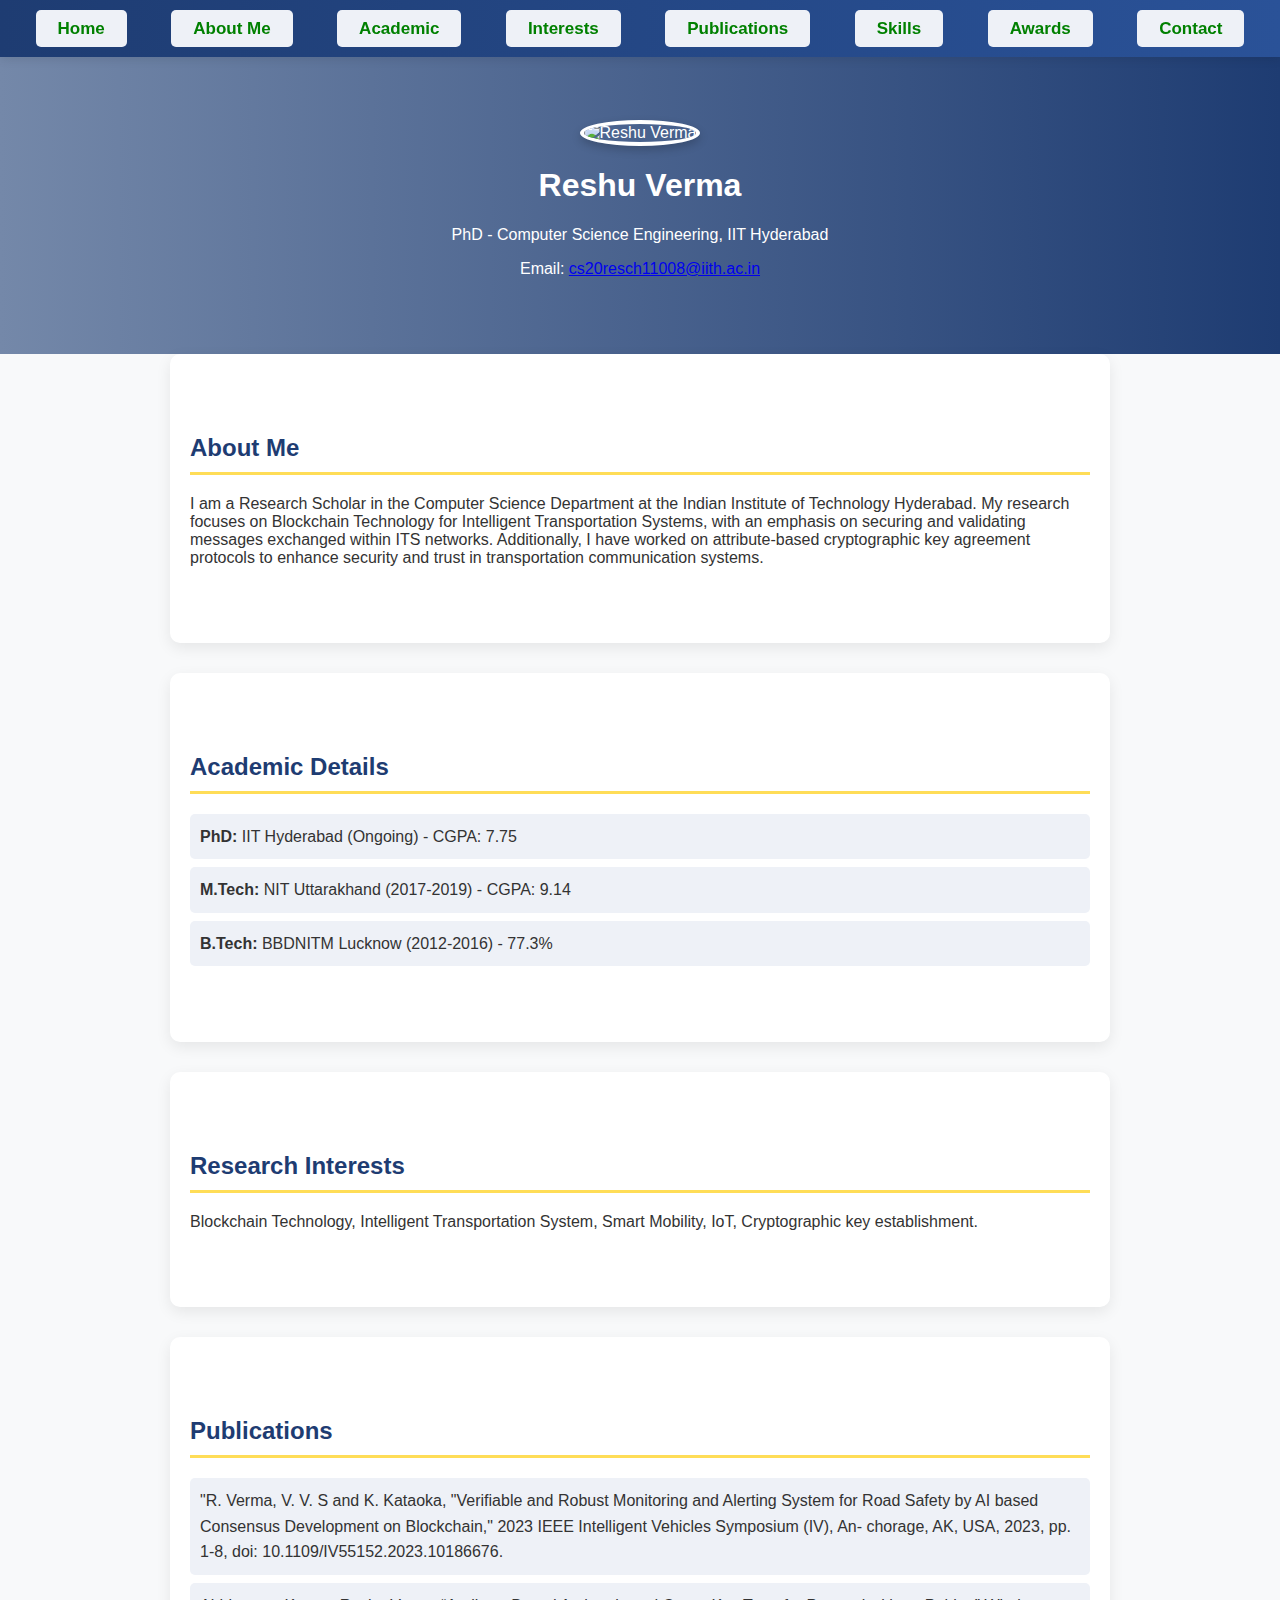
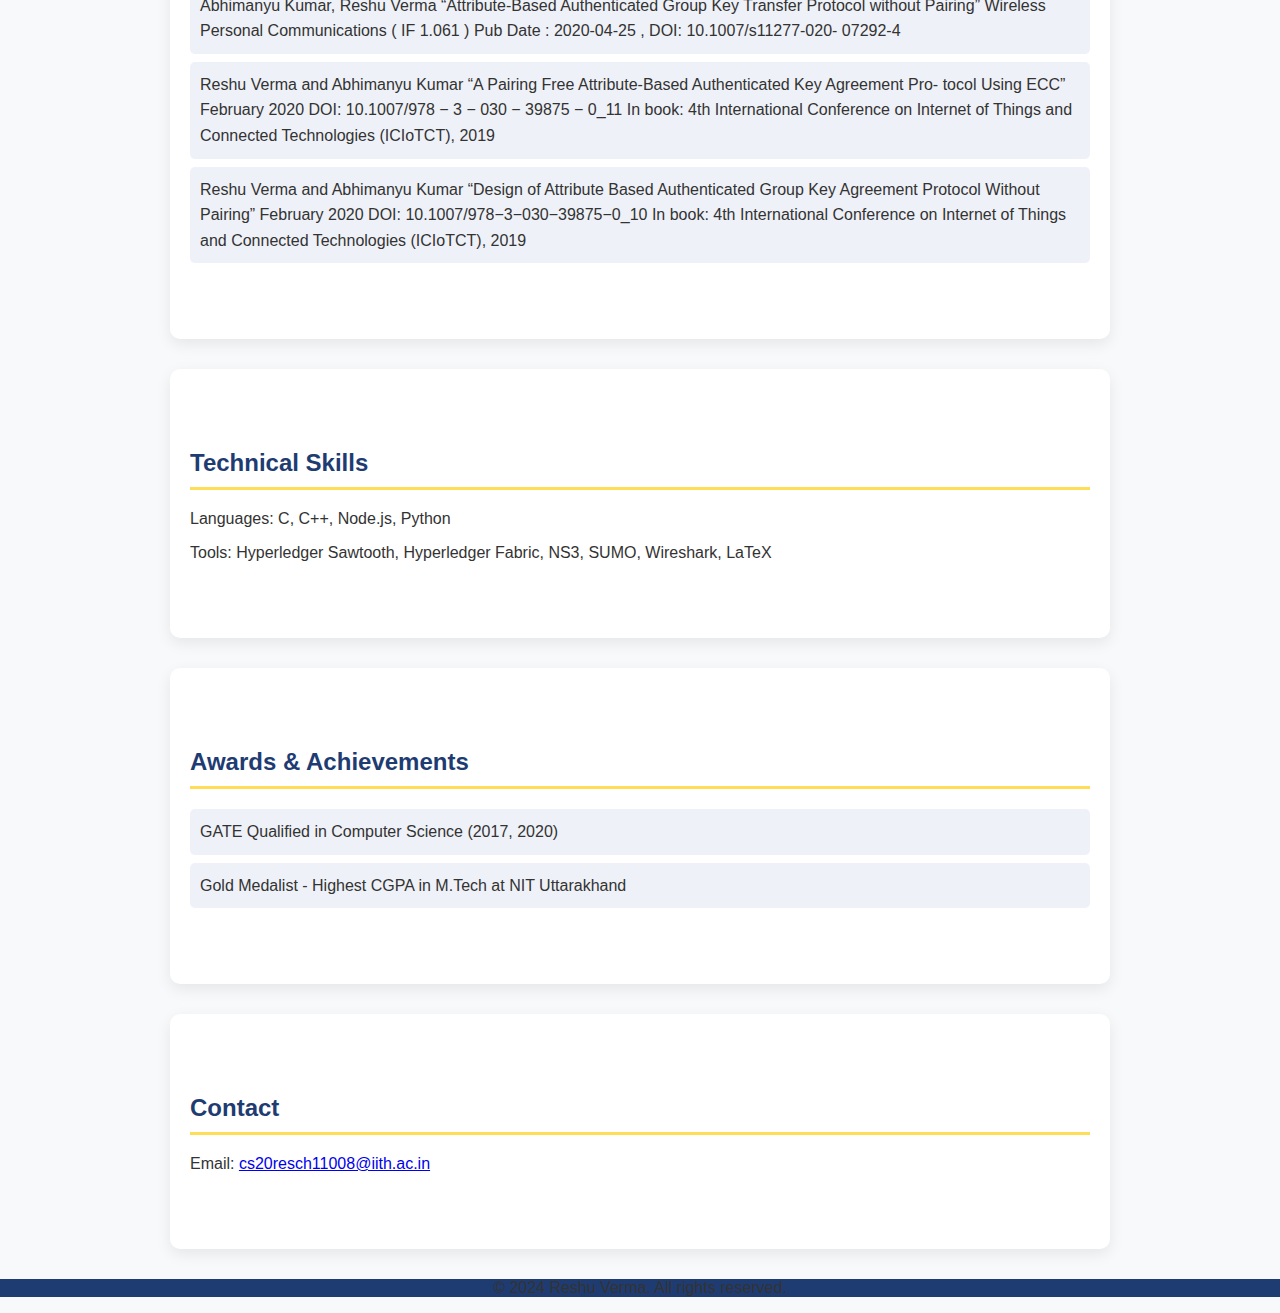
==== index.html @ eb8f1133 "Update index.html" ====
<!DOCTYPE html>
<html lang="en">
<head>
    <meta charset="UTF-8">
    <meta name="viewport" content="width=device-width, initial-scale=1.0">
    <title>Reshu Verma - Portfolio</title>
    <link rel="stylesheet" href="styles.css">
</head>
<body>
    <nav>
        <ul>
            <li><a href="#home">Home</a></li>
            <li><a href="#about">About Me</a></li>
            <li><a href="#academic">Academic</a></li>
            <li><a href="#interests">Interests</a></li>
            <li><a href="#publications">Publications</a></li>
            <li><a href="#skills">Skills</a></li>
            <li><a href="#awards">Awards</a></li>
            <li><a href="#contact">Contact</a></li>
        </ul>
    </nav>

    <header id="home">
        <img src="avatar.jpg" alt="Reshu Verma" class="profile-pic">
        <h1>Reshu Verma</h1>
        <p>PhD - Computer Science Engineering, IIT Hyderabad</p>
        <p>Email: <a href="mailto:cs20resch11008@iith.ac.in">cs20resch11008@iith.ac.in</a></p>
    </header>

     <section id="about">
        <h2>About Me</h2>
        <p>I am a Research Scholar in the Computer Science Department at the Indian Institute of Technology Hyderabad. My research focuses on Blockchain Technology for Intelligent Transportation Systems, with an emphasis on securing and validating messages exchanged within ITS networks. Additionally, I have worked on attribute-based cryptographic key agreement protocols 
            to enhance security and trust in transportation communication systems.</p>
    </section>
    
    <section id="academic">
        <h2>Academic Details</h2>
        <ul>
            <li><strong>PhD:</strong> IIT Hyderabad (Ongoing) - CGPA: 7.75</li>
            <li><strong>M.Tech:</strong> NIT Uttarakhand (2017-2019) - CGPA: 9.14</li>
            <li><strong>B.Tech:</strong> BBDNITM Lucknow (2012-2016) - 77.3%</li>
        </ul>
    </section>

    <section id="interests">
        <h2>Research Interests</h2>
        <p>Blockchain Technology, Intelligent Transportation System, Smart Mobility, IoT, Cryptographic key establishment.</p>
    </section>

    <section id="publications">
        <h2>Publications</h2>
        <ul>
            <li>"R. Verma, V. V. S and K. Kataoka, "Verifiable and Robust Monitoring and Alerting System for Road Safety
                by AI based Consensus Development on Blockchain," 2023 IEEE Intelligent Vehicles Symposium (IV), An-
                chorage, AK, USA, 2023, pp. 1-8, doi: 10.1109/IV55152.2023.10186676.</li>
            <li>Abhimanyu Kumar, Reshu Verma “Attribute-Based Authenticated Group Key Transfer Protocol without
                Pairing” Wireless Personal Communications ( IF 1.061 ) Pub Date : 2020-04-25 , DOI: 10.1007/s11277-020-
                07292-4</li>
            <li>Reshu Verma and Abhimanyu Kumar “A Pairing Free Attribute-Based Authenticated Key Agreement Pro-
                tocol Using ECC” February 2020 DOI: 10.1007/978 − 3 − 030 − 39875 − 0_11 In book: 4th International
                Conference on Internet of Things and Connected Technologies (ICIoTCT), 2019</li>
          <li> Reshu Verma and Abhimanyu Kumar “Design of Attribute Based Authenticated Group Key Agreement
               Protocol Without Pairing” February 2020 DOI: 10.1007/978−3−030−39875−0_10 In book: 4th International
               Conference on Internet of Things and Connected Technologies (ICIoTCT), 2019 </li>
        </ul>
    </section>

    <section id="skills">
        <h2>Technical Skills</h2>
        <p>Languages: C, C++, Node.js, Python</p>
        <p>Tools: Hyperledger Sawtooth, Hyperledger Fabric, NS3, SUMO, Wireshark, LaTeX</p>
    </section>

    <section id="awards">
        <h2>Awards & Achievements</h2>
        <ul>
            <li>GATE Qualified in Computer Science (2017, 2020)</li>
            <li>Gold Medalist - Highest CGPA in M.Tech at NIT Uttarakhand</li>
        </ul>
    </section>

    <section id="contact">
        <h2>Contact</h2>
        <p>Email: <a href="mailto:cs20resch11008@iith.ac.in">cs20resch11008@iith.ac.in</a></p>
    </section>

    <footer>
        <p>&copy; 2024 Reshu Verma. All rights reserved.</p>
    </footer>
</body>
</html>
---- styles.css ----
/* General Styles */
body {
    font-family: "Poppins", sans-serif;
    margin: 0;
    padding: 0;
    background-color: #f8f9fa; /* Light and soothing background */
    color: #333;
    scroll-behavior: smooth; /* Smooth scrolling */
}

/* Navigation Bar */
nav {
    background: linear-gradient(to right, #1e3c72, #2a5298); /* Gradient for elegance */
    padding: 15px 0;
    position: fixed;
    width: 100%;
    top: 0;
    left: 0;
    z-index: 1000;
    box-shadow: 0 2px 10px rgba(0, 0, 0, 0.1);
}

nav ul {
    list-style-type: none;
    padding: 0;
    text-align: center;
    margin: 0;
}

nav ul li {
    display: inline;
    margin: 0 20px;
}

nav ul li a {
    text-decoration: none;
    color: green;
    font-weight: 600;
    font-size: 17px;
    padding: 8px 12px;
    transition: 0.3s;
    border-radius: 5px;
}

nav ul li a:hover {
    background-color: rgba(255, 255, 255, 0.2);
    color: #ffdd57;
}

/* Header Section */
header {
    text-align: center;
    padding: 120px 20px 60px;
    background: linear-gradient(to right, #7488a9, #1e3c72);
    color: white;
}

.profile-pic {
    width: 180px;
    height: 180px;
    border-radius: 50%;
    border: 4px solid white;
    object-fit: cover;
    box-shadow: 0 4px 10px rgba(0, 0, 0, 0.2);
    transition: transform 0.3s ease-in-out;
}

.profile-pic:hover {
    transform: scale(1.05);
}

/* Sections */
section {
    padding: 60px 20px;
    max-width: 900px;
    margin: auto;
    background: white;
    margin-bottom: 30px;
    border-radius: 10px;
    box-shadow: 0 5px 15px rgba(0, 0, 0, 0.08);
    transition: 0.3s;
}

section:hover {
    transform: translateY(-5px);
}

h2 {
    border-bottom: 3px solid #ffdd57;
    padding-bottom: 10px;
    color: #1e3c72;
    font-size: 24px;
}

/* List Styles */
ul {
    list-style-type: none;
    padding: 0;
}

ul li {
    background: #eef1f7;
    margin: 8px 0;
    padding: 10px;
    border-radius: 5px;
    transition: 0.3s;
    line-height: 1.6;
}

ul li:hover {
    background: #d0e0f7;
}

/* Footer */
footer {
    text-align: center;
    background-color: #1e3c72;
    color
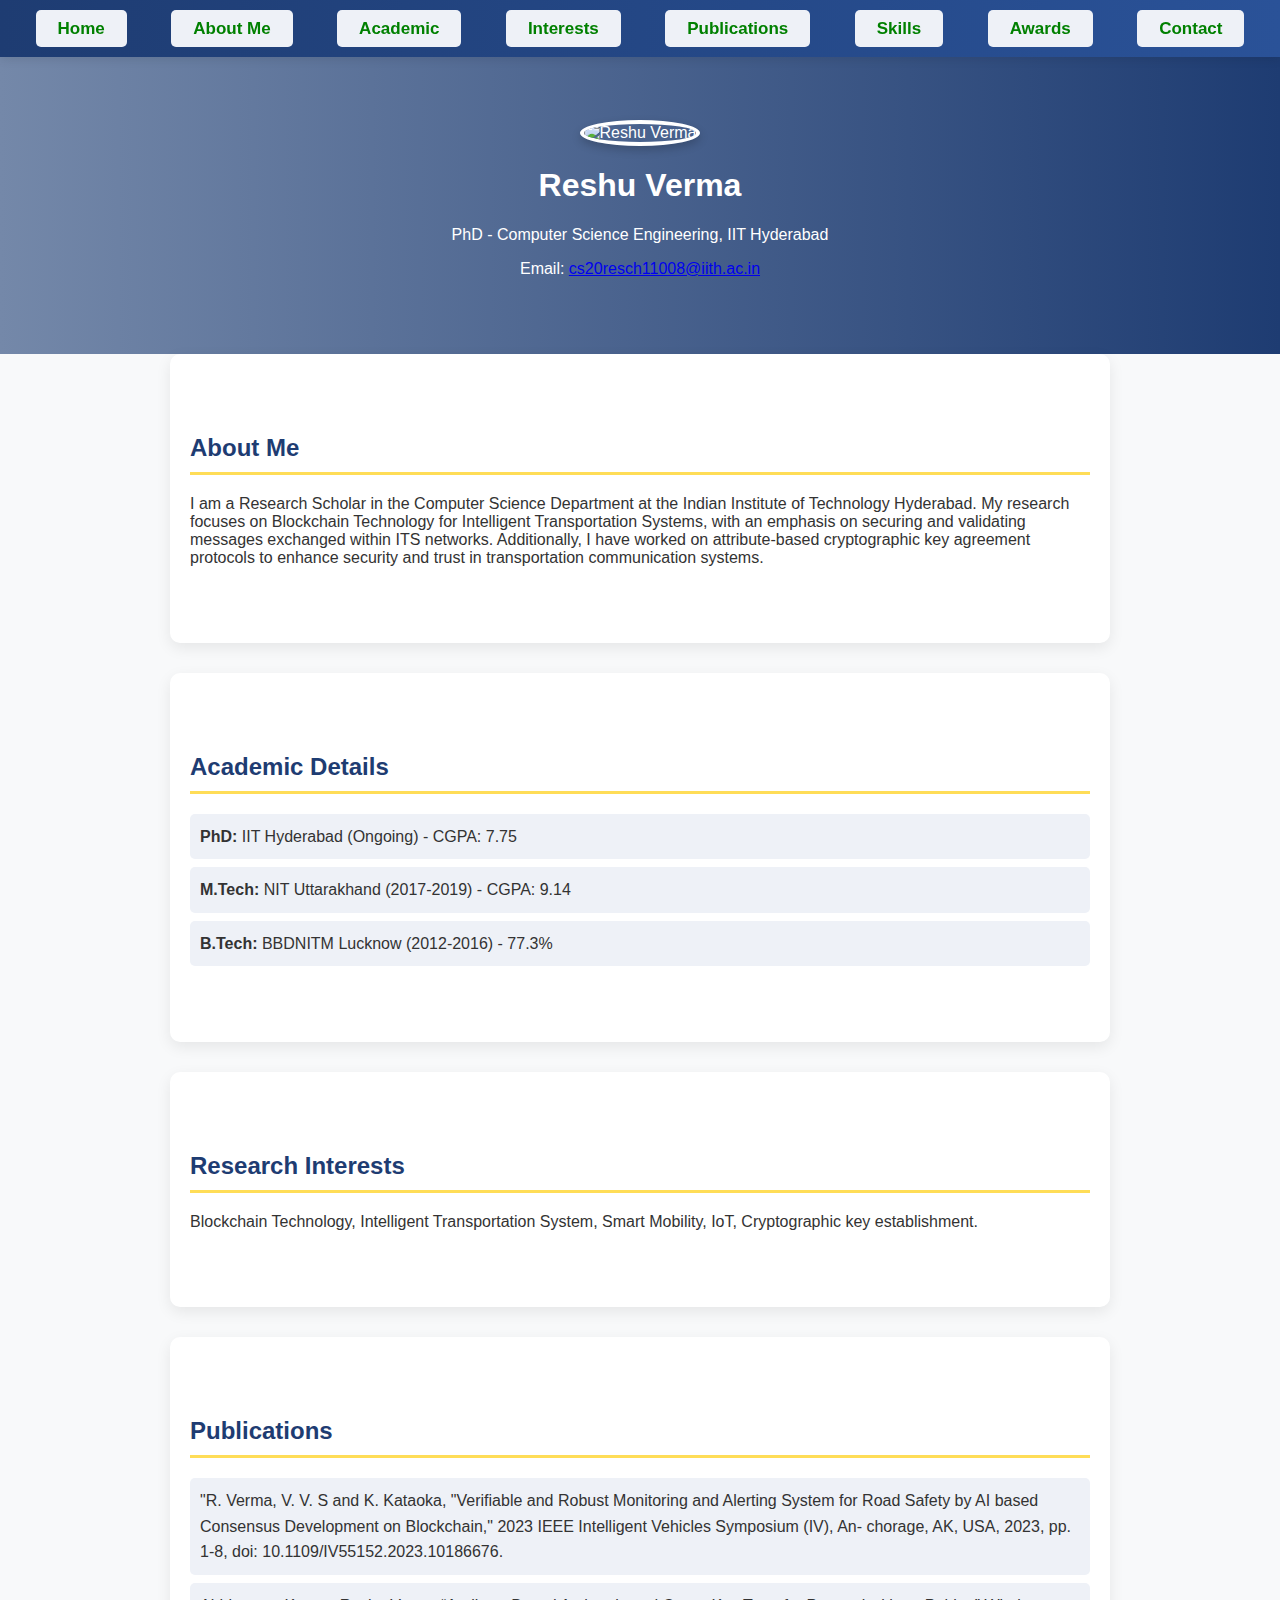
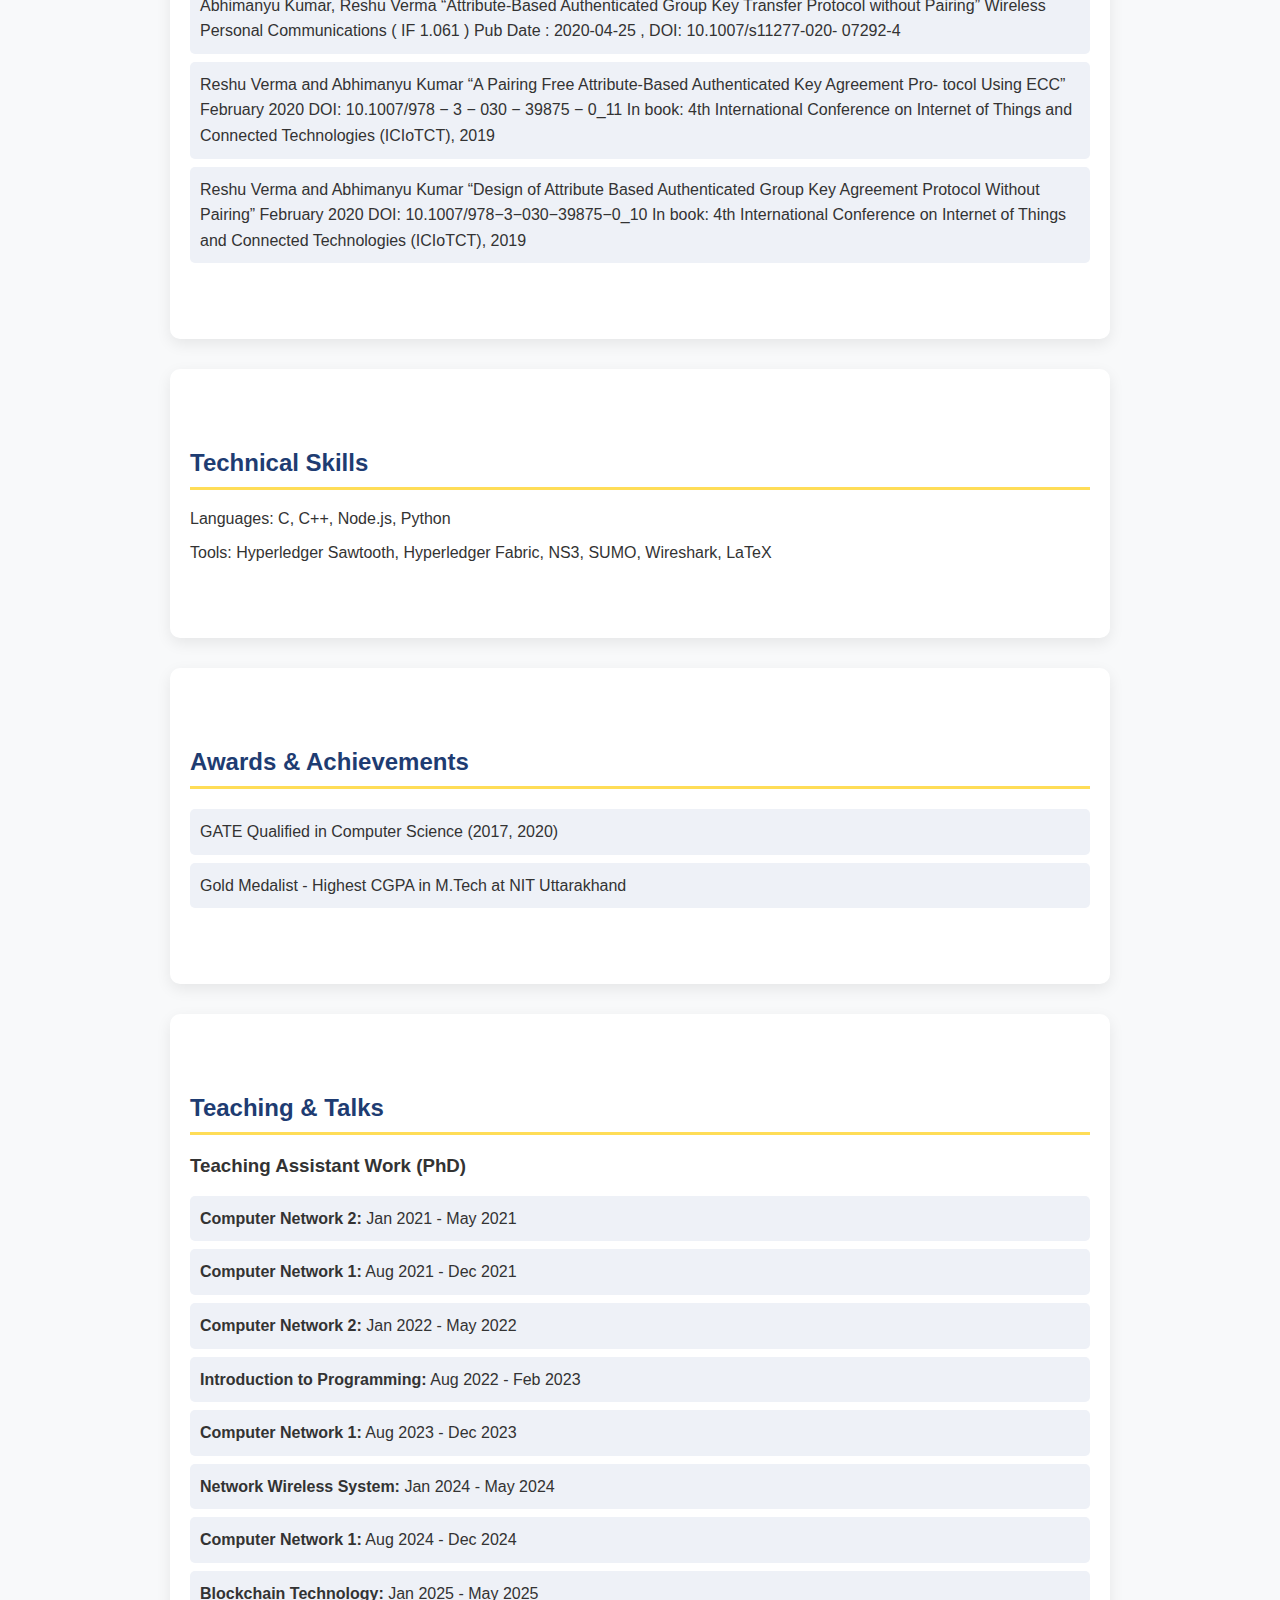
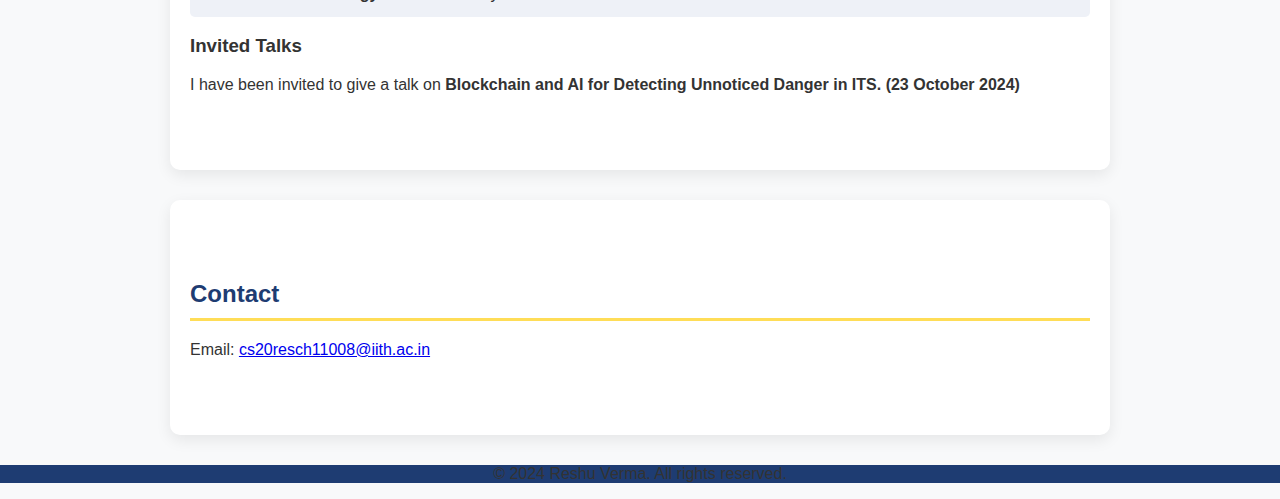
==== commit 8761b68c: "Update index.html" ====
--- a/index.html
+++ b/index.html
@@ -79,6 +79,26 @@
         </ul>
     </section>
 
+
+    <section id="teaching">
+    <h2>Teaching & Talks</h2>
+
+    <h3>Teaching Assistant Work (PhD)</h3>
+    <ul>
+        <li><strong>Computer Network 2:</strong> Jan 2021 - May 2021</li>
+        <li><strong>Computer Network 1:</strong> Aug 2021 - Dec 2021</li>
+        <li><strong>Computer Network 2:</strong> Jan 2022 - May 2022</li>
+        <li><strong>Introduction to Programming:</strong> Aug 2022 - Feb 2023</li>
+        <li><strong>Computer Network 1:</strong> Aug 2023 - Dec 2023</li>
+        <li><strong>Network Wireless System:</strong> Jan 2024 - May 2024</li>
+        <li><strong>Computer Network 1:</strong> Aug 2024 - Dec 2024</li>
+        <li><strong>Blockchain Technology:</strong> Jan 2025 - May 2025</li>
+    </ul>
+
+    <h3>Invited Talks</h3>
+    <p>I have been invited to give a talk on <strong>Blockchain and AI for Detecting Unnoticed Danger in ITS. (23 October 2024)</strong></p>
+</section>
+    
     <section id="contact">
         <h2>Contact</h2>
         <p>Email: <a href="mailto:cs20resch11008@iith.ac.in">cs20resch11008@iith.ac.in</a></p>
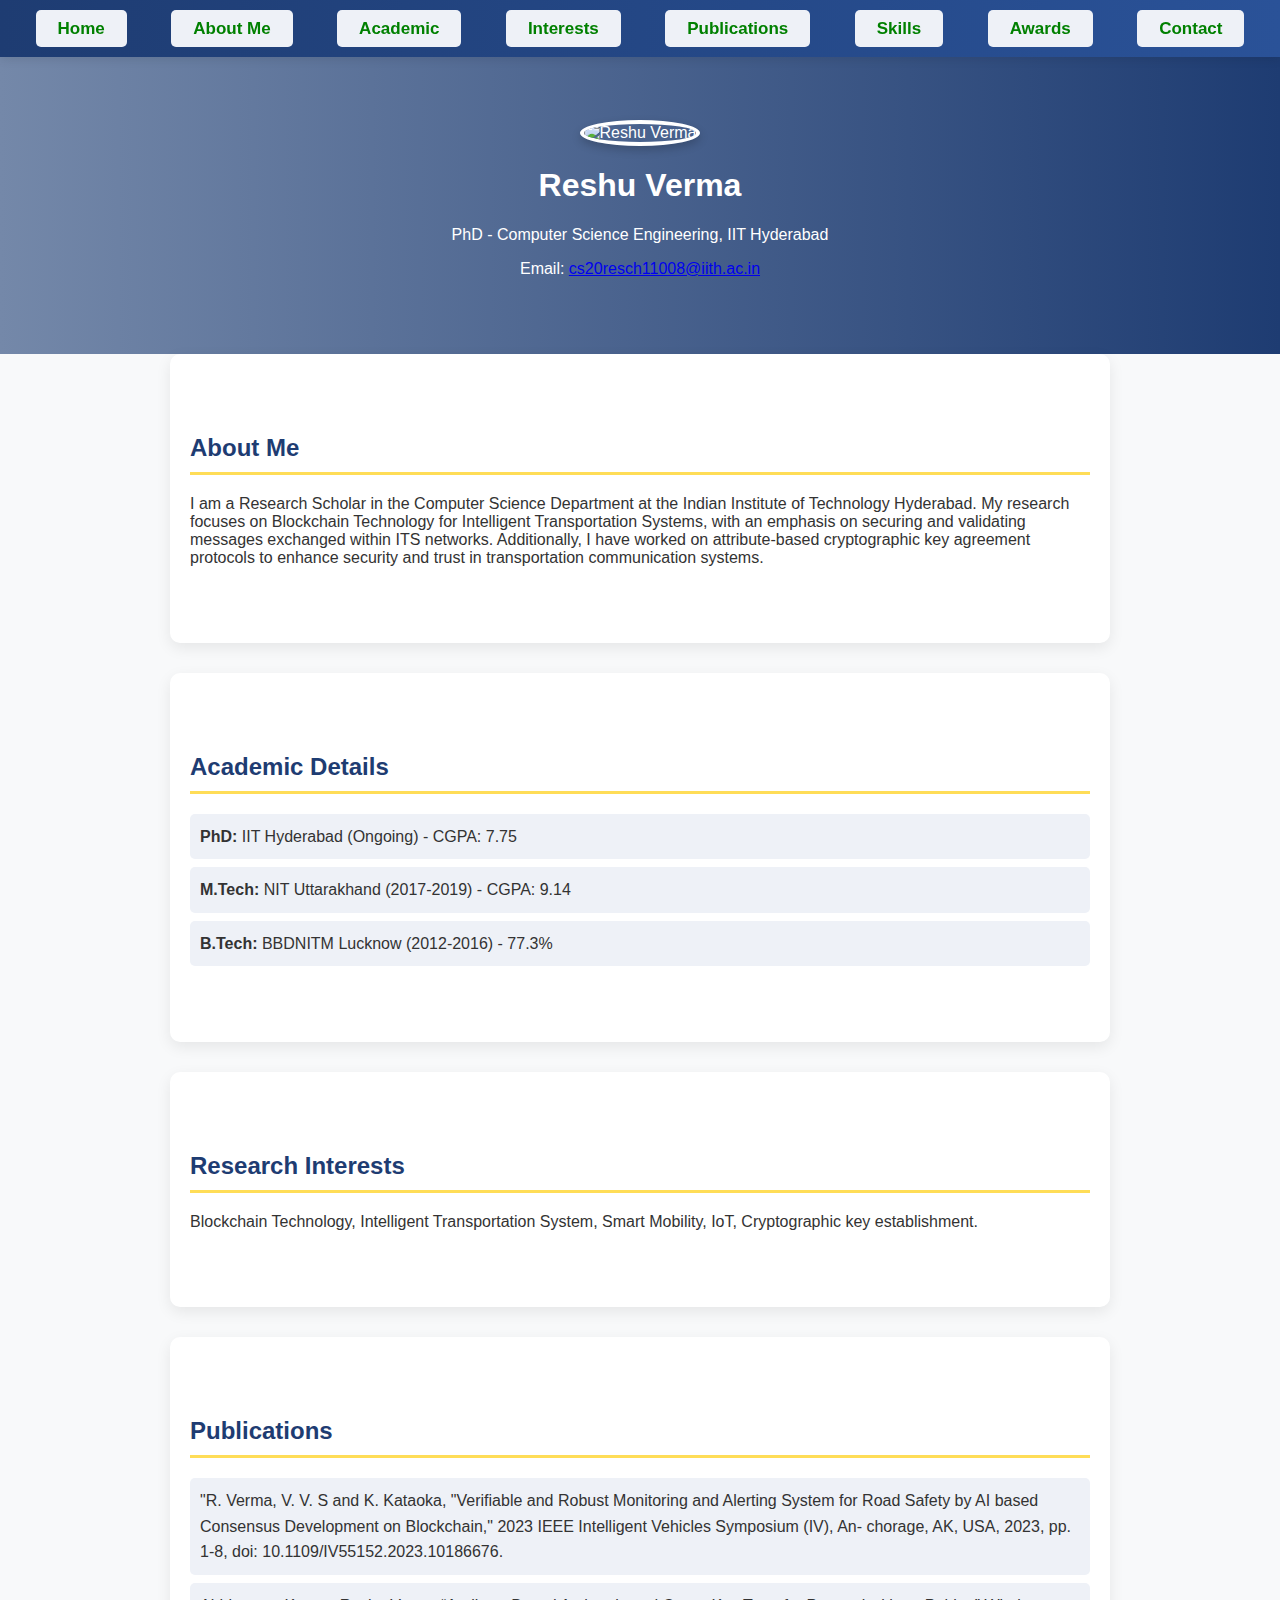
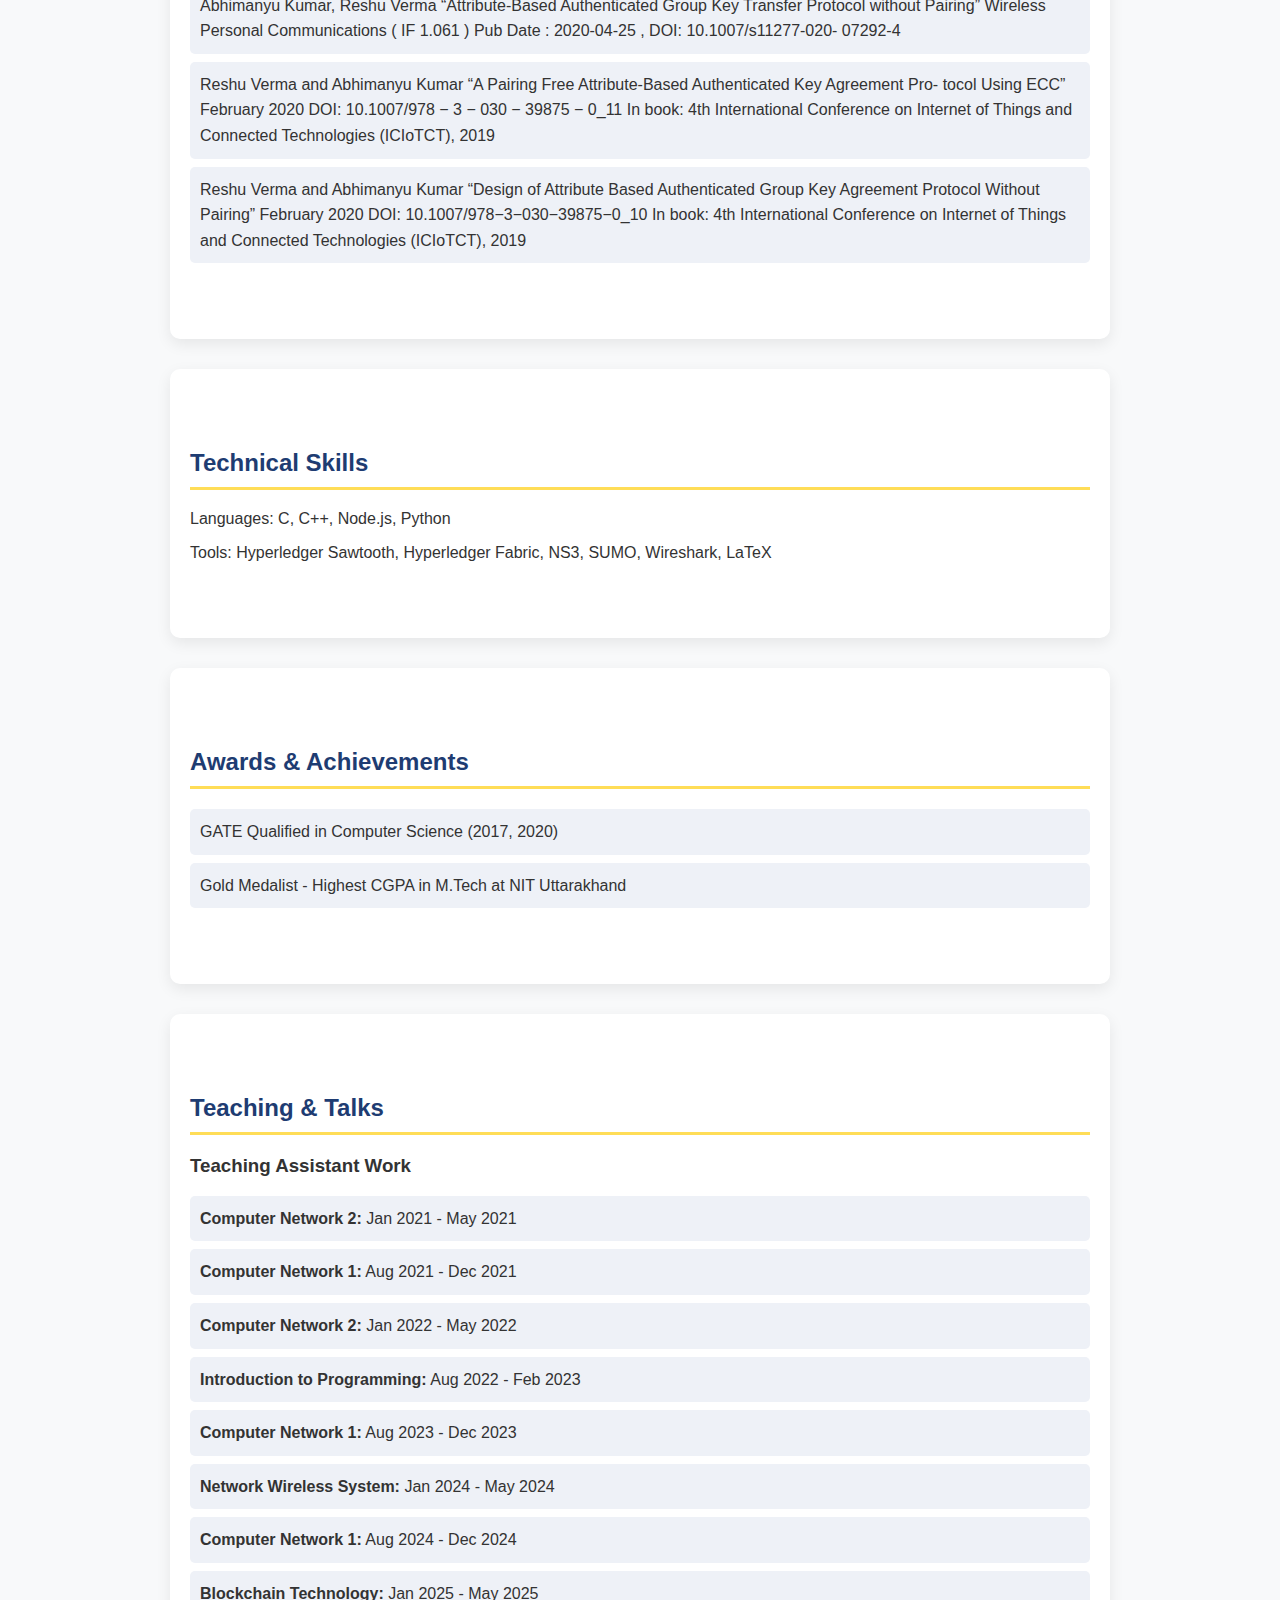
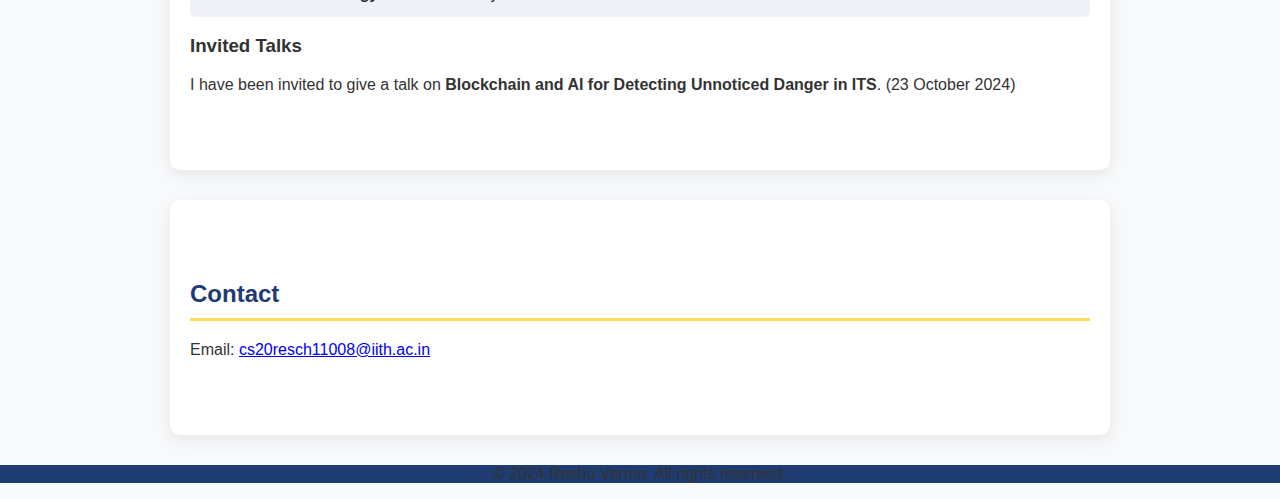
==== commit 53c1d0e3: "Update index.html" ====
--- a/index.html
+++ b/index.html
@@ -83,7 +83,7 @@
     <section id="teaching">
     <h2>Teaching & Talks</h2>
 
-    <h3>Teaching Assistant Work (PhD)</h3>
+    <h3>Teaching Assistant Work</h3>
     <ul>
         <li><strong>Computer Network 2:</strong> Jan 2021 - May 2021</li>
         <li><strong>Computer Network 1:</strong> Aug 2021 - Dec 2021</li>
@@ -96,7 +96,7 @@
     </ul>
 
     <h3>Invited Talks</h3>
-    <p>I have been invited to give a talk on <strong>Blockchain and AI for Detecting Unnoticed Danger in ITS. (23 October 2024)</strong></p>
+    <p>I have been invited to give a talk on <strong>Blockchain and AI for Detecting Unnoticed Danger in ITS</strong>. (23 October 2024)</p>
 </section>
     
     <section id="contact">
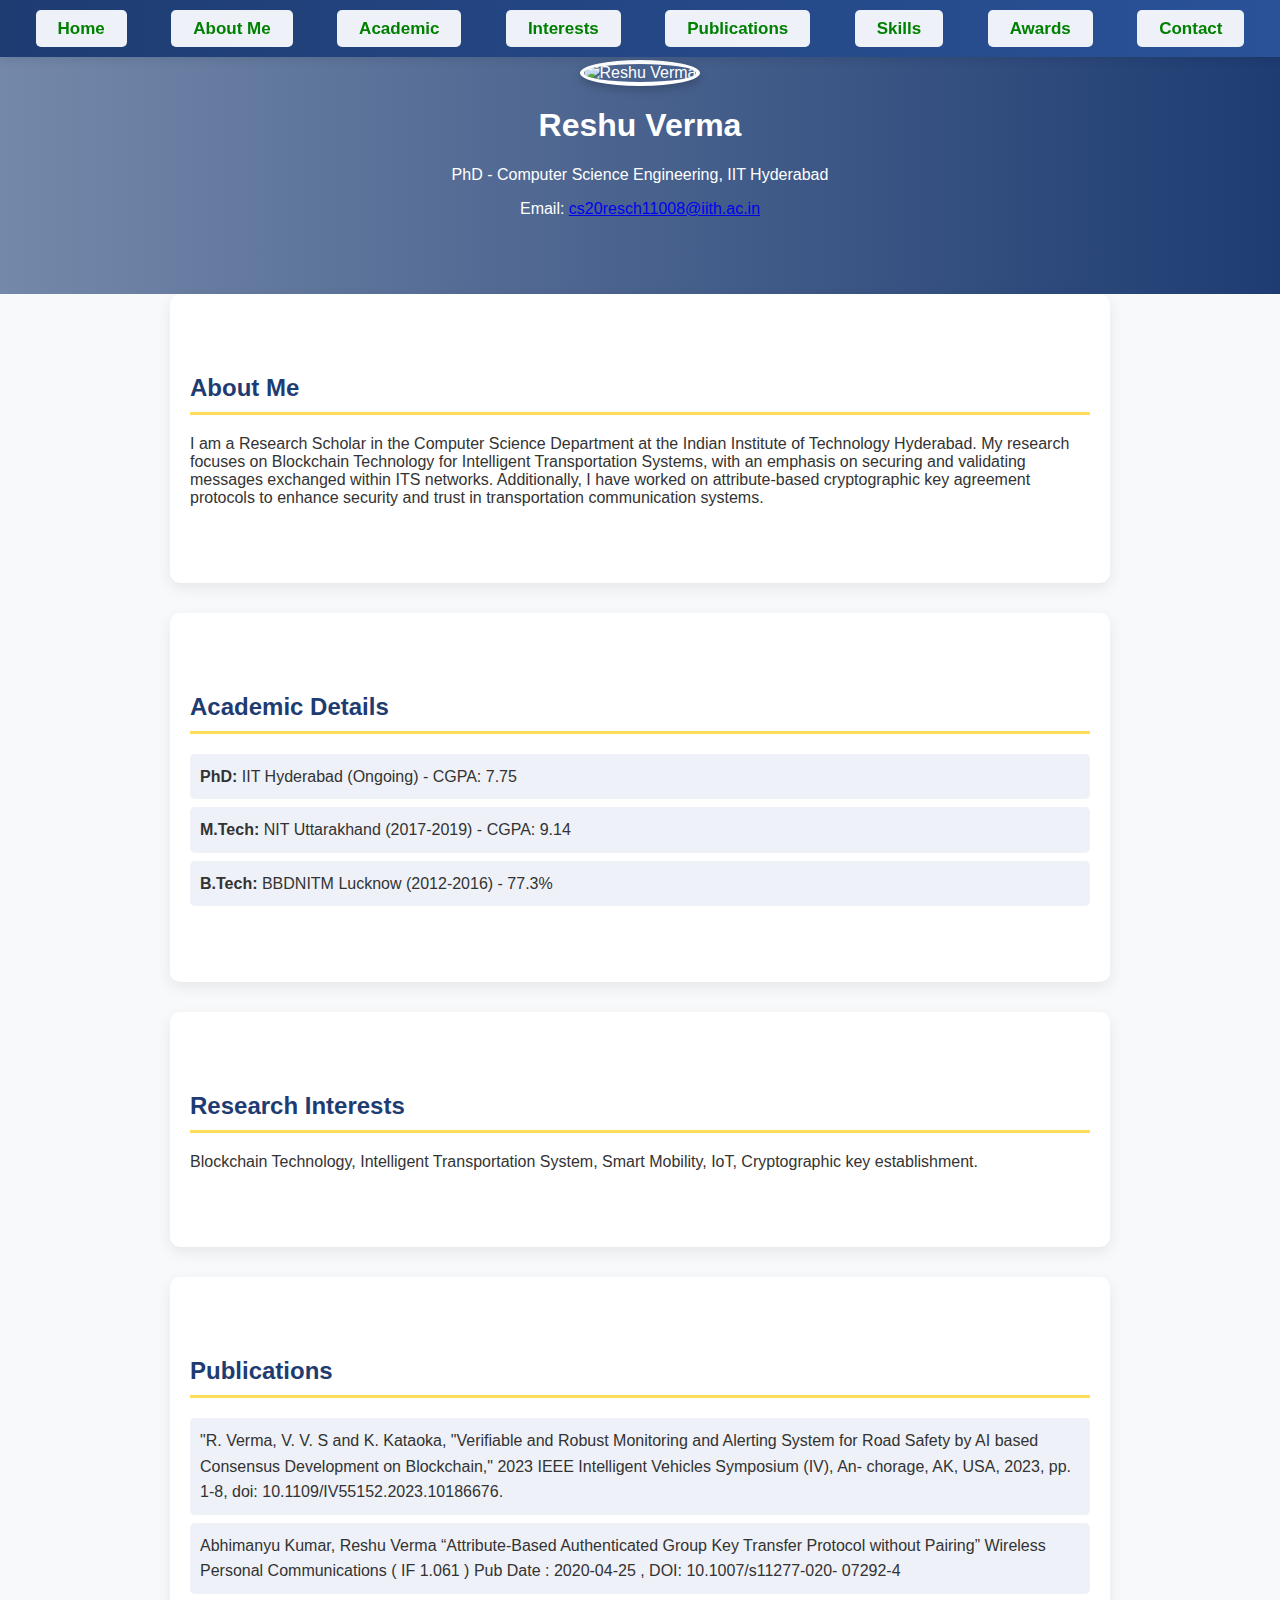
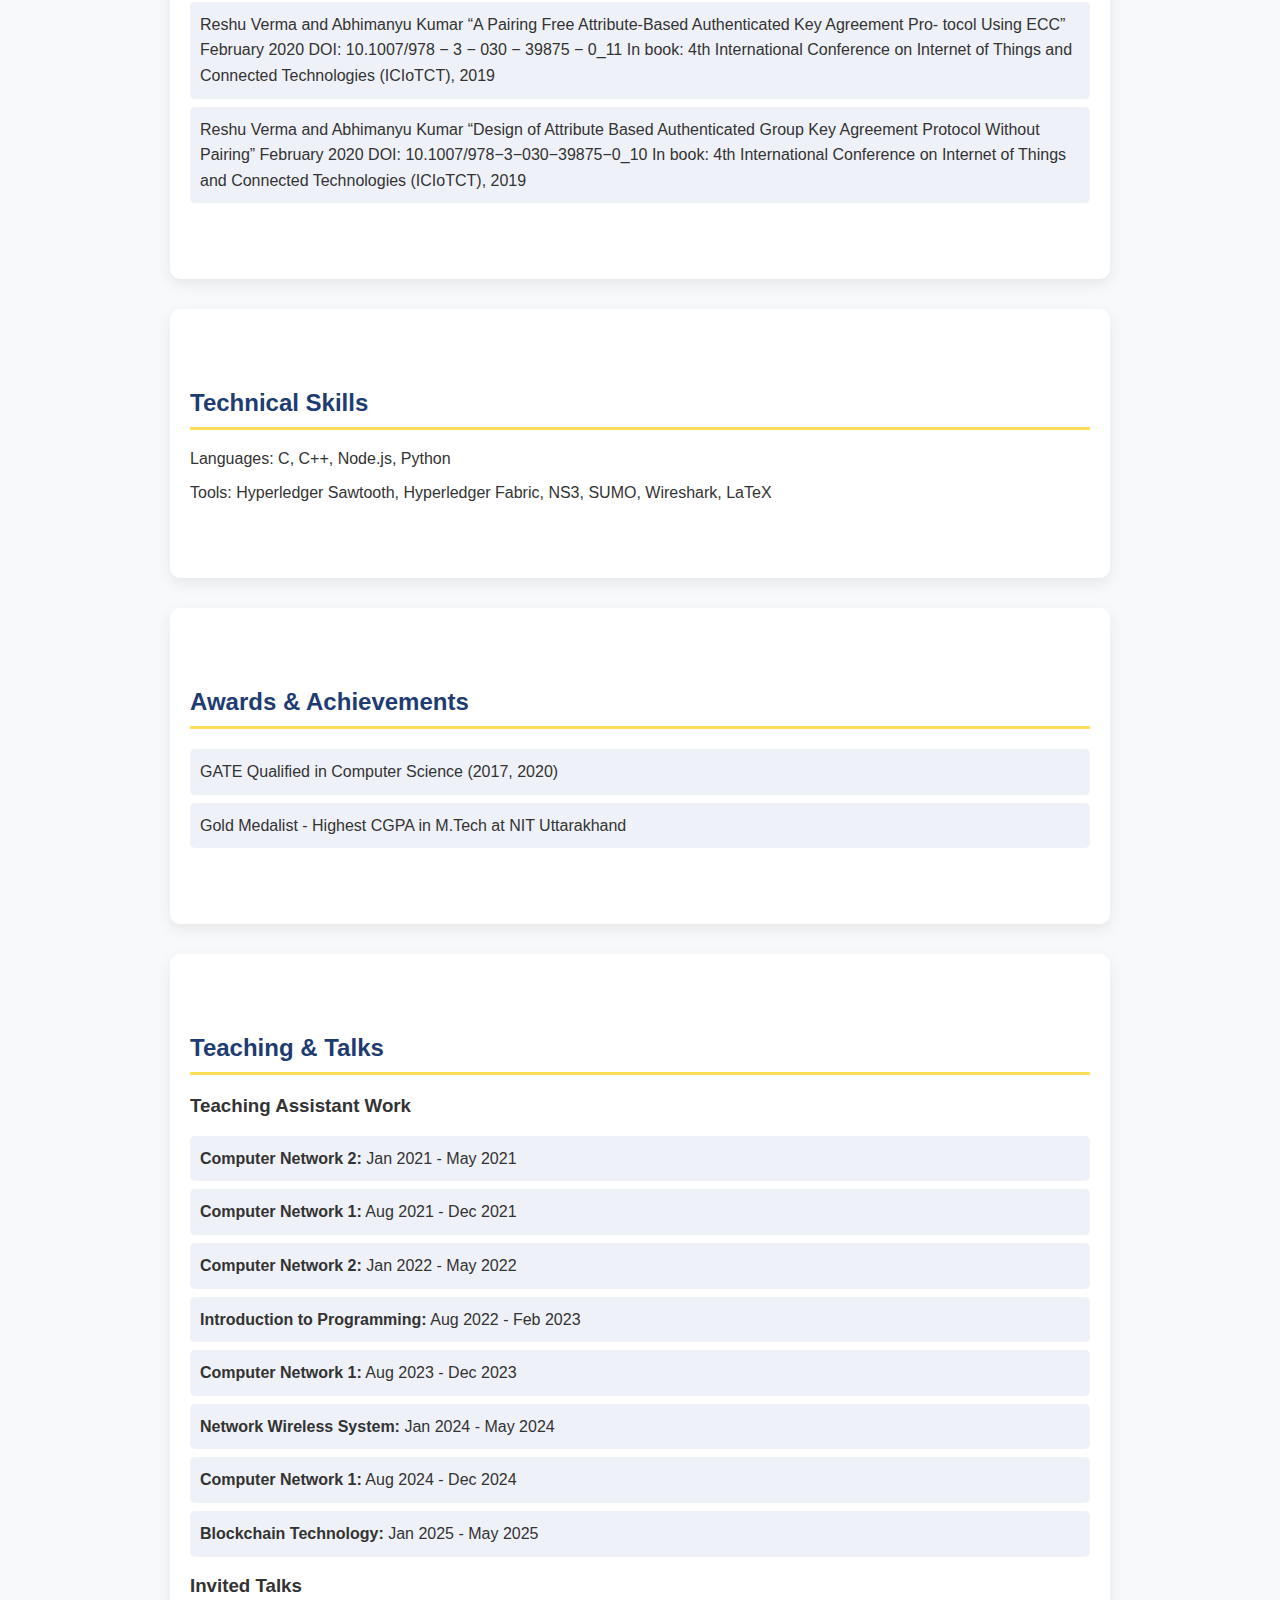
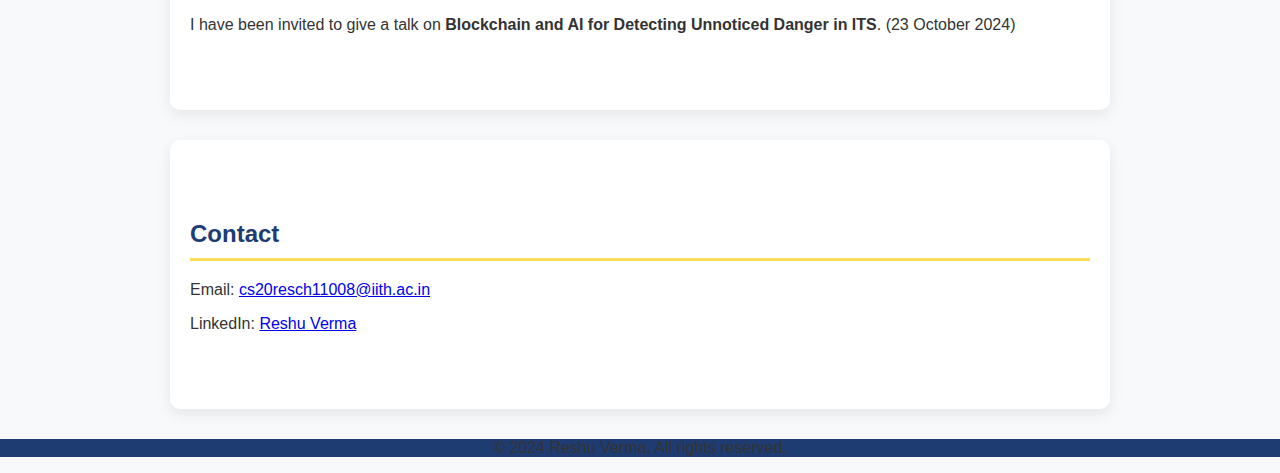
==== commit 5173e129: "Update index.html" ====
--- a/index.html
+++ b/index.html
@@ -102,6 +102,7 @@
     <section id="contact">
         <h2>Contact</h2>
         <p>Email: <a href="mailto:cs20resch11008@iith.ac.in">cs20resch11008@iith.ac.in</a></p>
+         <p>LinkedIn: <a href="https://www.linkedin.com/in/reshu-verma-8436731b6/" target="_blank">Reshu Verma</a></p>
     </section>
 
     <footer>
--- a/styles.css
+++ b/styles.css
@@ -50,7 +50,7 @@
 /* Header Section */
 header {
     text-align: center;
-    padding: 120px 20px 60px;
+    padding: 60px 20px ;
     background: linear-gradient(to right, #7488a9, #1e3c72);
     color: white;
 }
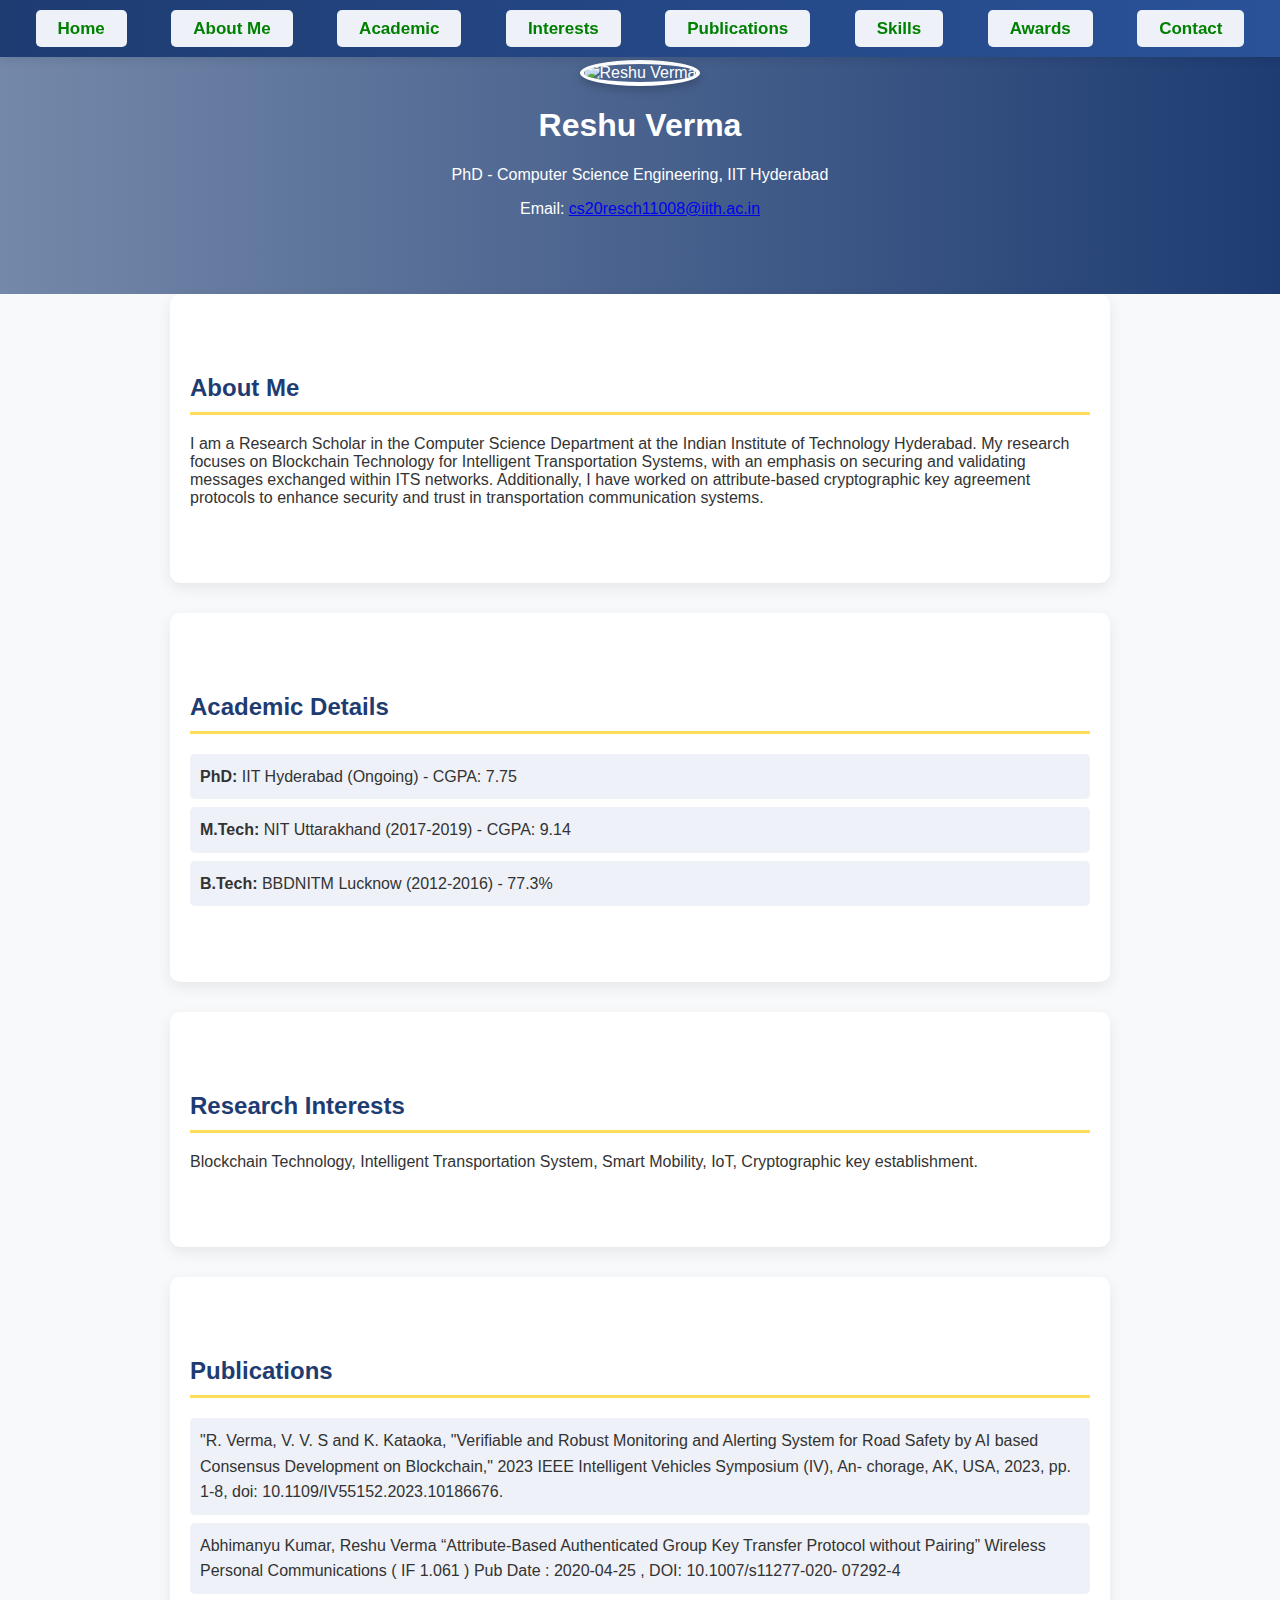
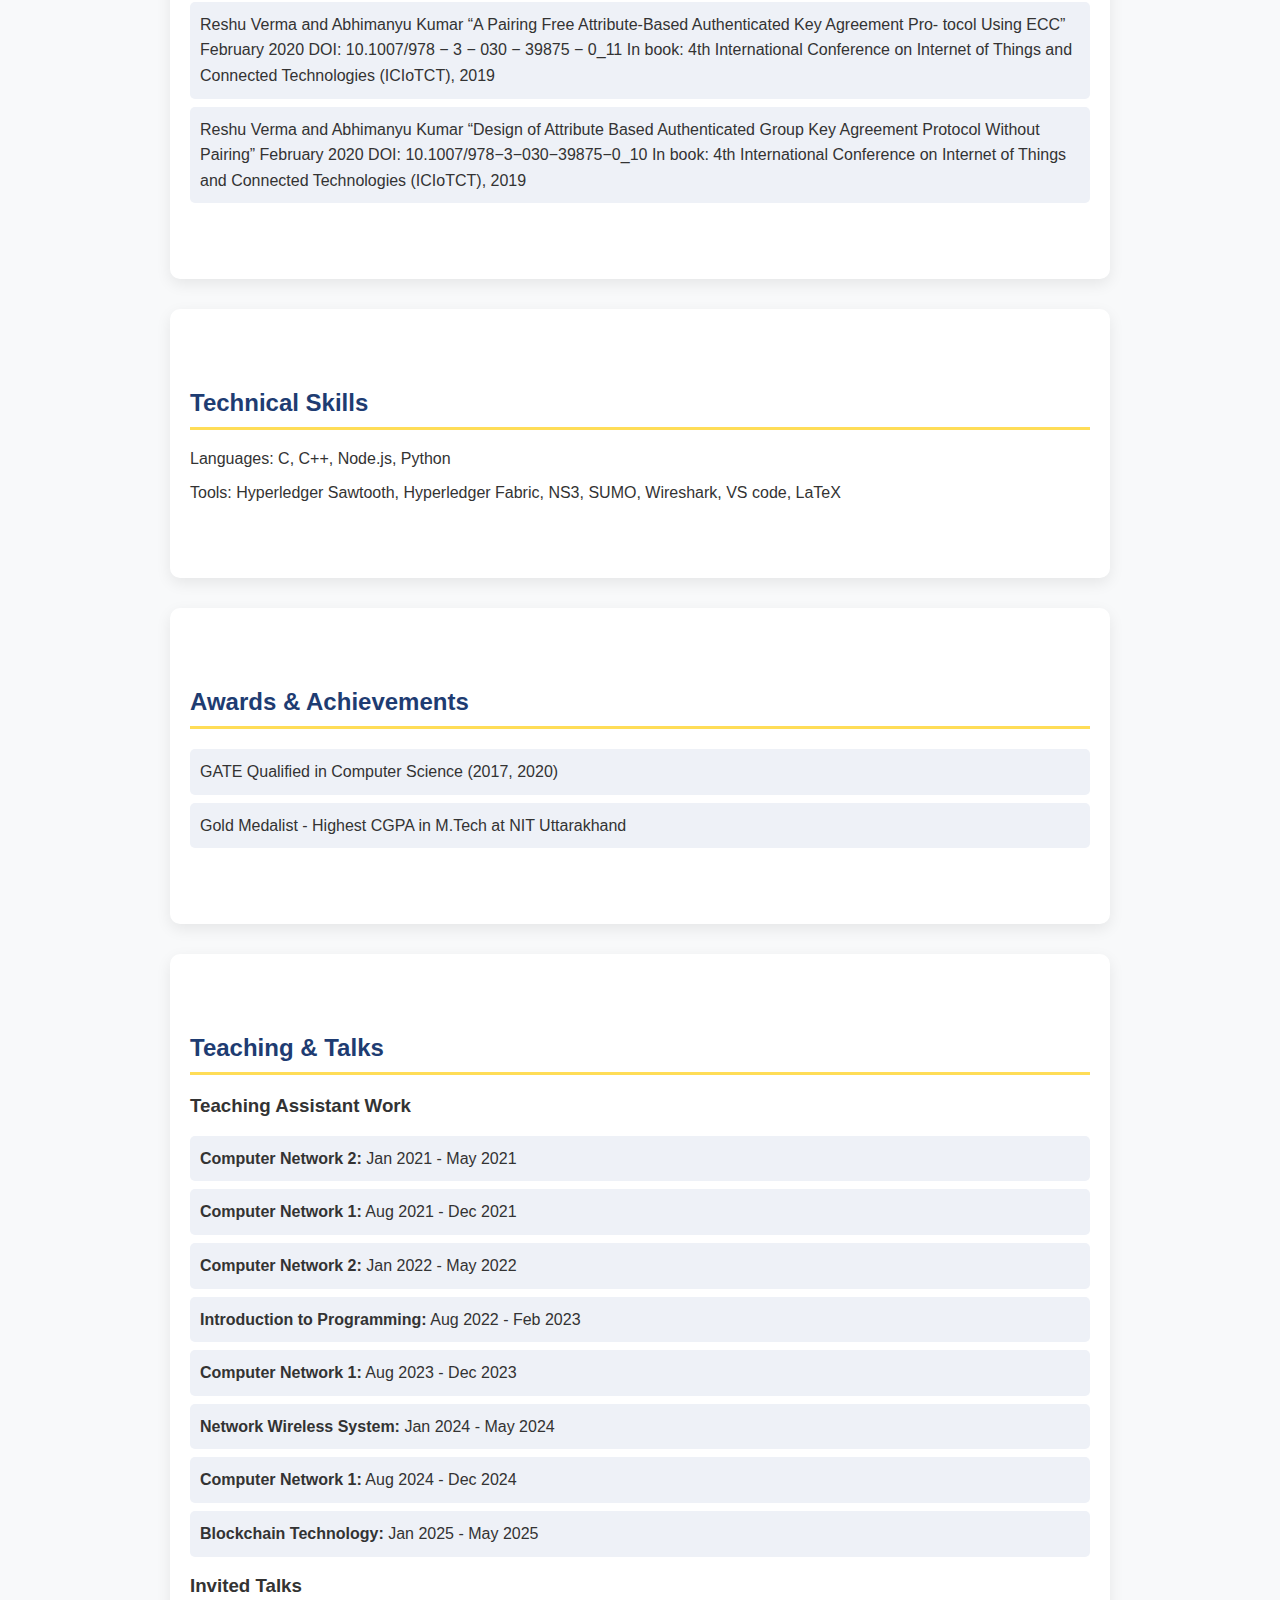
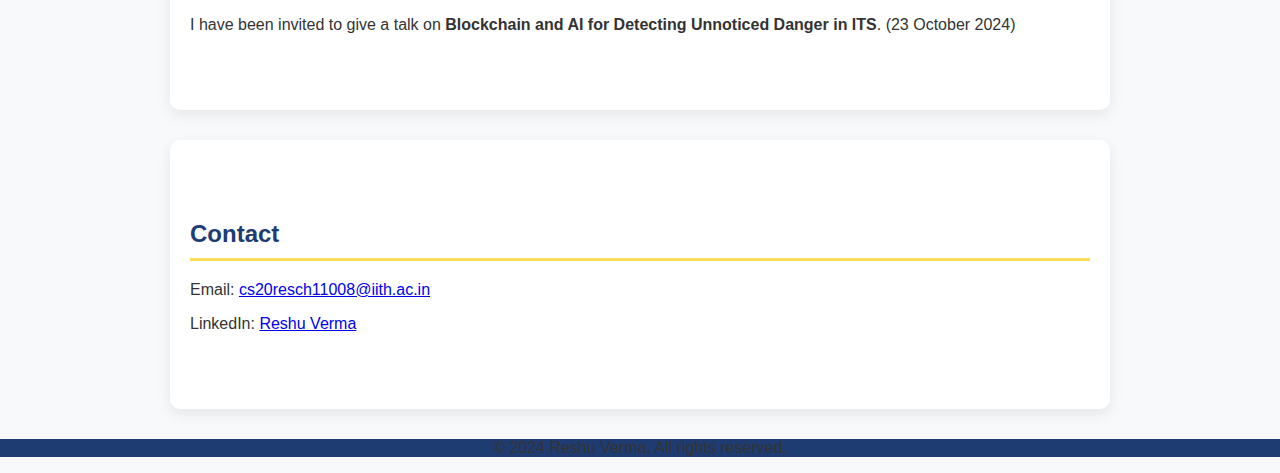
==== commit 38079552: "Update index.html" ====
--- a/index.html
+++ b/index.html
@@ -68,7 +68,7 @@
     <section id="skills">
         <h2>Technical Skills</h2>
         <p>Languages: C, C++, Node.js, Python</p>
-        <p>Tools: Hyperledger Sawtooth, Hyperledger Fabric, NS3, SUMO, Wireshark, LaTeX</p>
+        <p>Tools: Hyperledger Sawtooth, Hyperledger Fabric, NS3, SUMO, Wireshark, VS code, LaTeX</p>
     </section>
 
     <section id="awards">
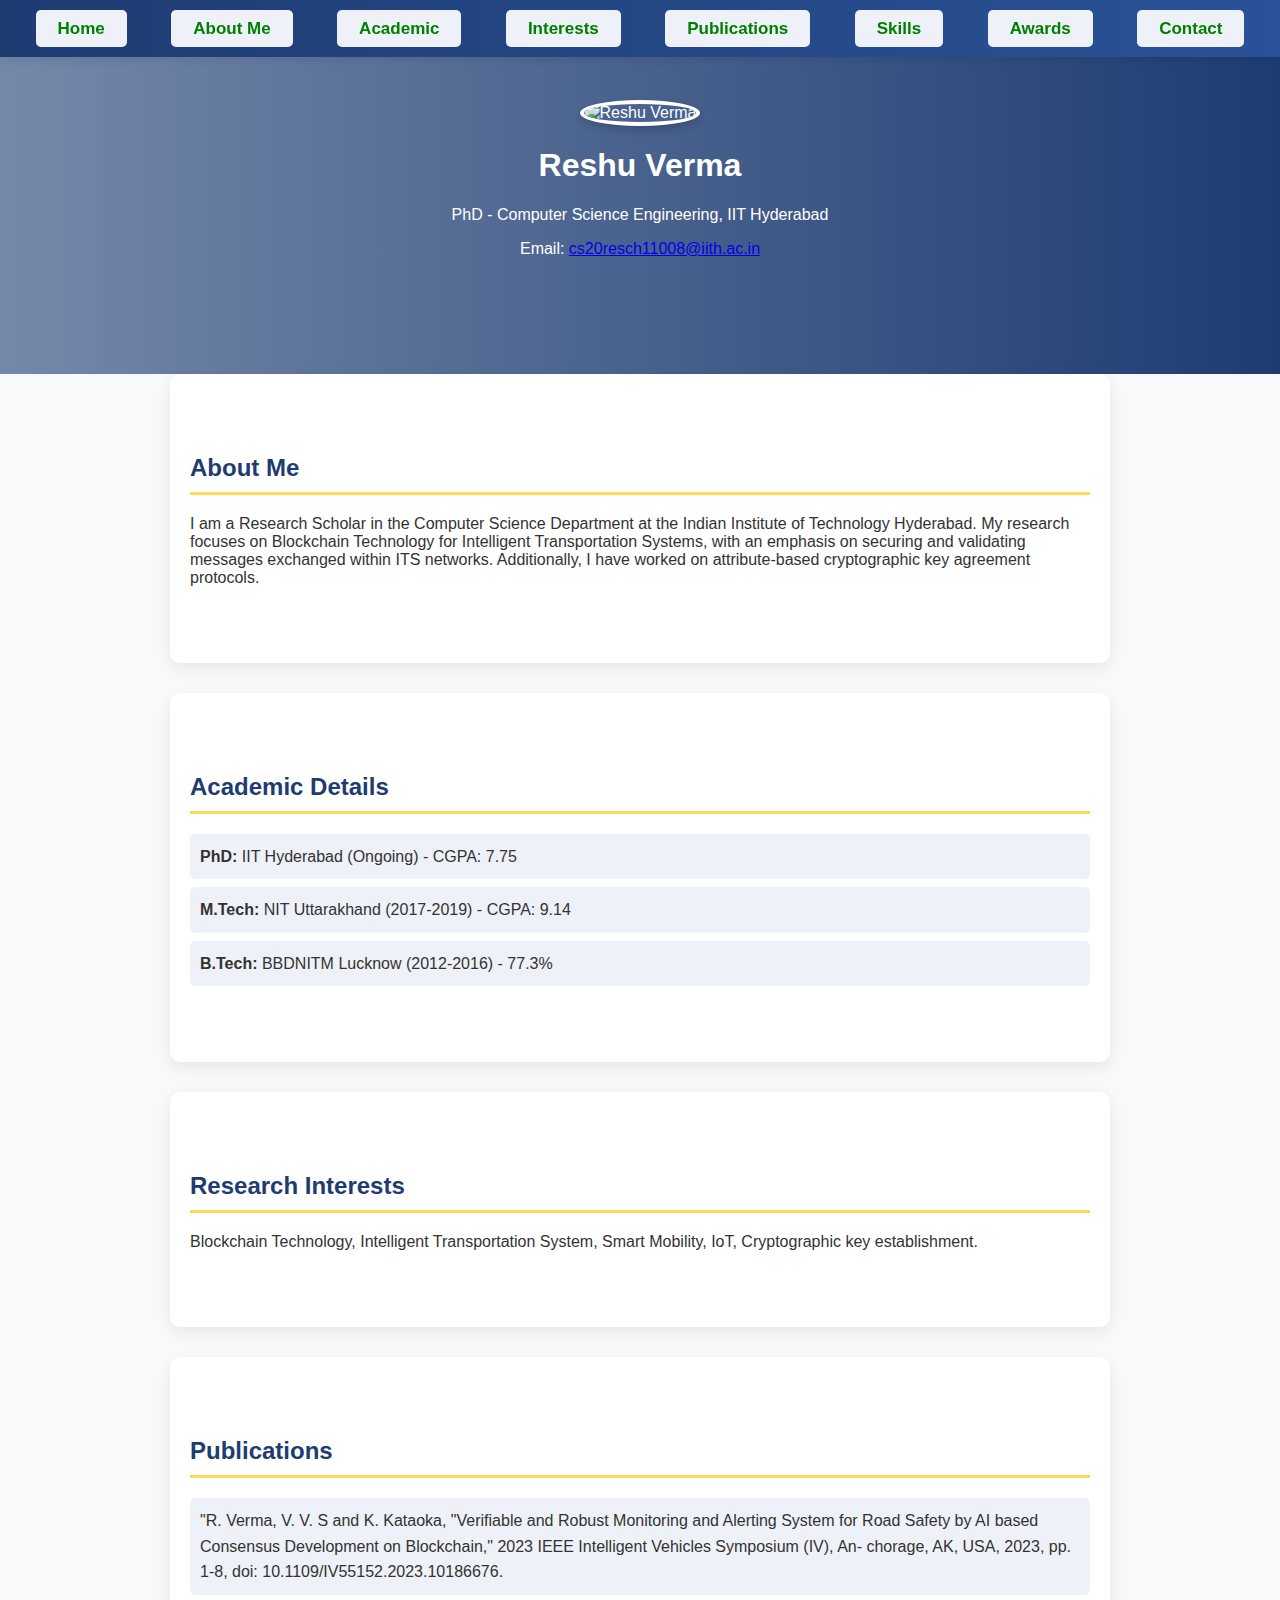
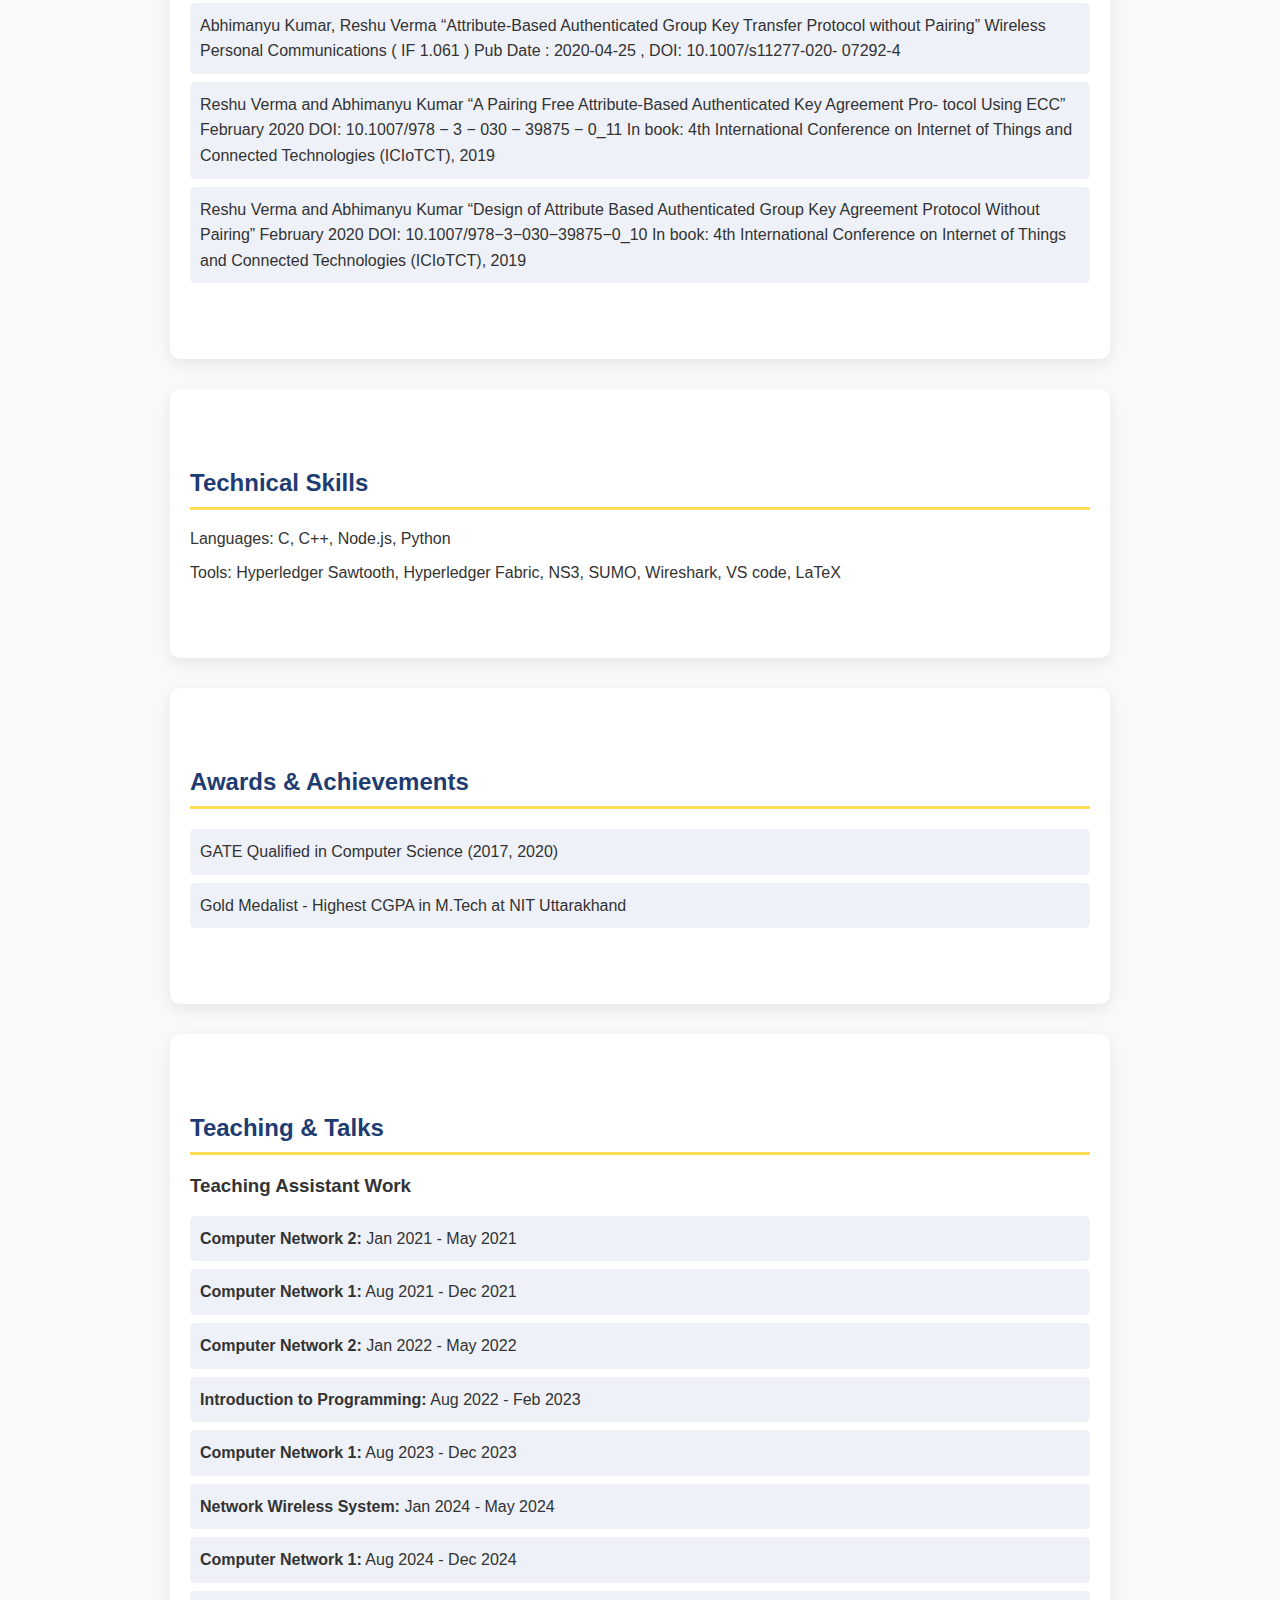
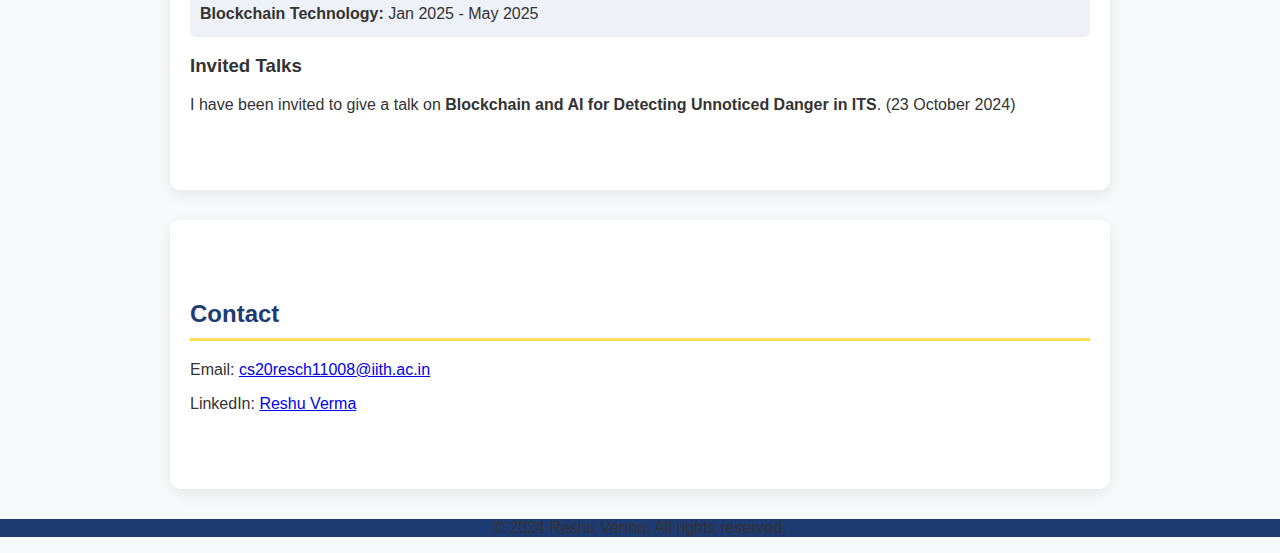
==== commit bcdd62cc: "Update index.html" ====
--- a/index.html
+++ b/index.html
@@ -29,8 +29,7 @@
 
      <section id="about">
         <h2>About Me</h2>
-        <p>I am a Research Scholar in the Computer Science Department at the Indian Institute of Technology Hyderabad. My research focuses on Blockchain Technology for Intelligent Transportation Systems, with an emphasis on securing and validating messages exchanged within ITS networks. Additionally, I have worked on attribute-based cryptographic key agreement protocols 
-            to enhance security and trust in transportation communication systems.</p>
+        <p>I am a Research Scholar in the Computer Science Department at the Indian Institute of Technology Hyderabad. My research focuses on Blockchain Technology for Intelligent Transportation Systems, with an emphasis on securing and validating messages exchanged within ITS networks. Additionally, I have worked on attribute-based cryptographic key agreement protocols.</p>
     </section>
     
     <section id="academic">
--- a/styles.css
+++ b/styles.css
@@ -50,7 +50,7 @@
 /* Header Section */
 header {
     text-align: center;
-    padding: 60px 20px ;
+    padding: 100px 20px ;
     background: linear-gradient(to right, #7488a9, #1e3c72);
     color: white;
 }
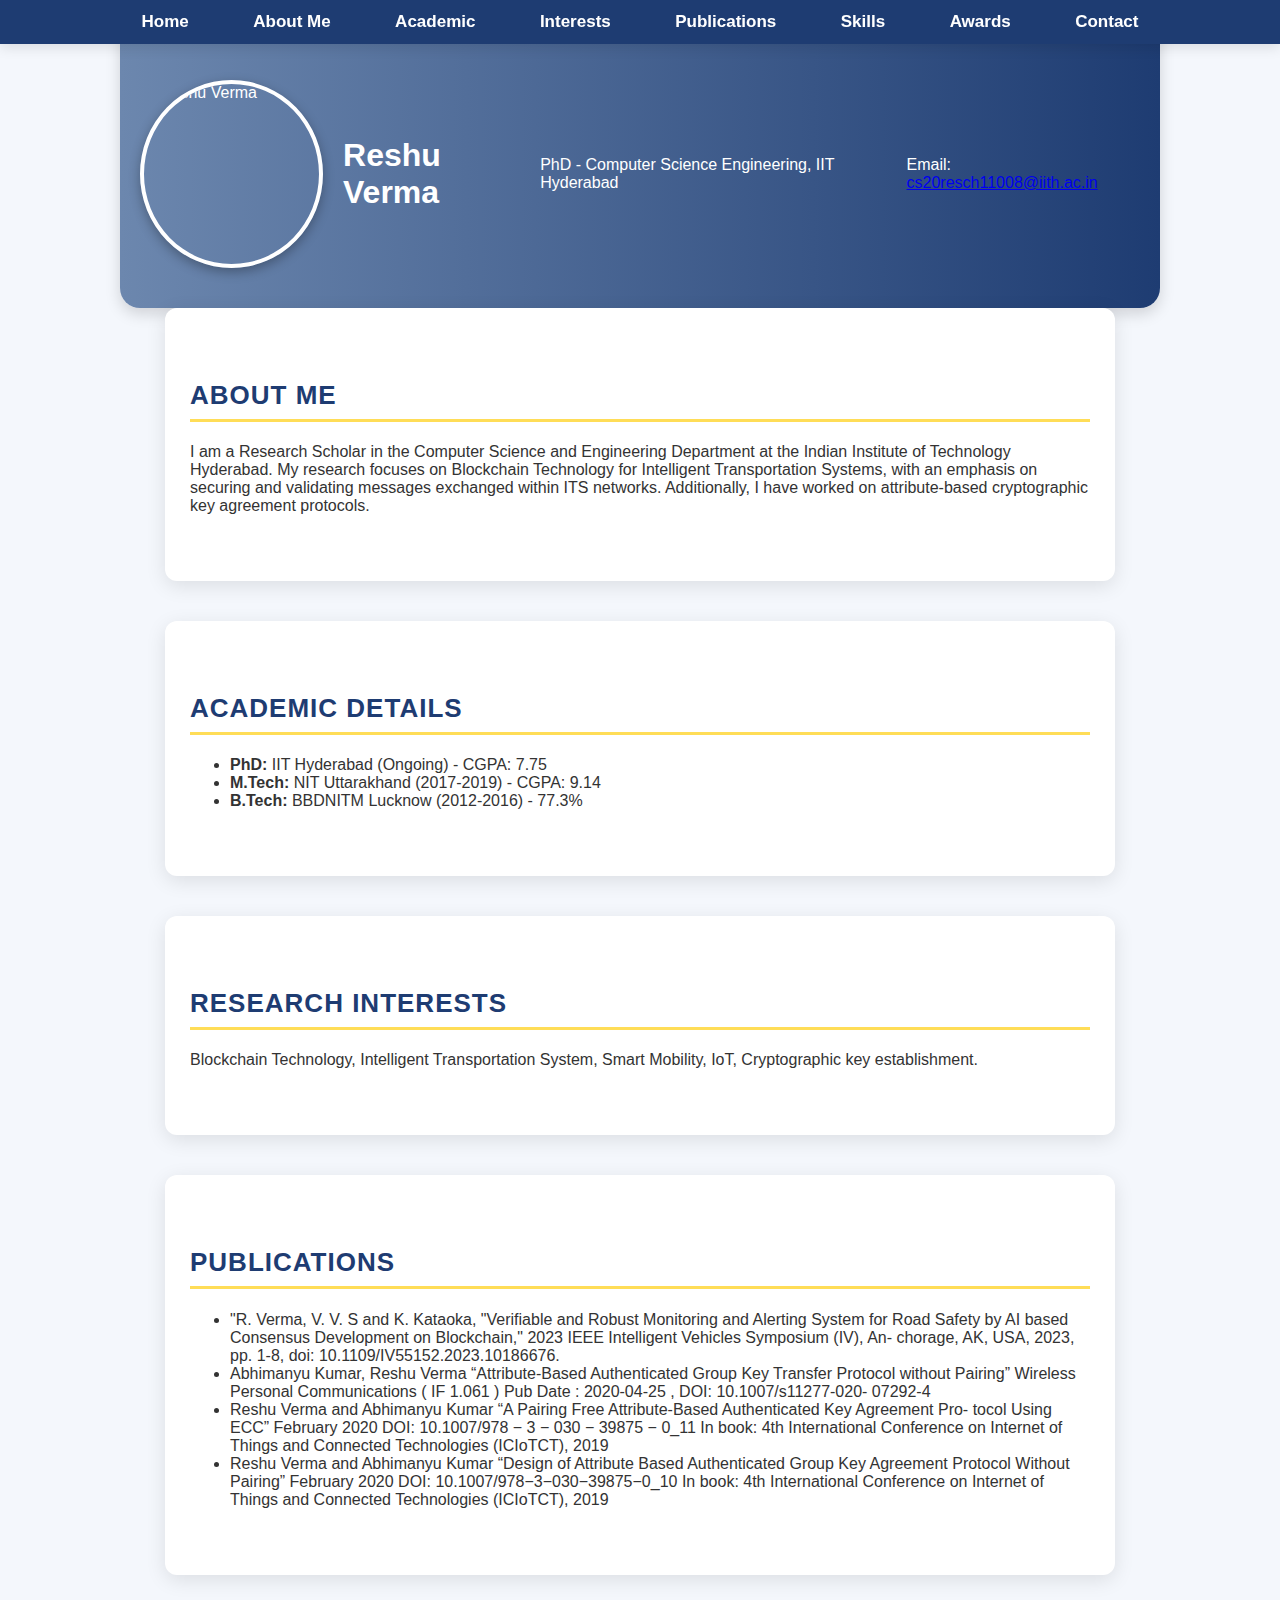
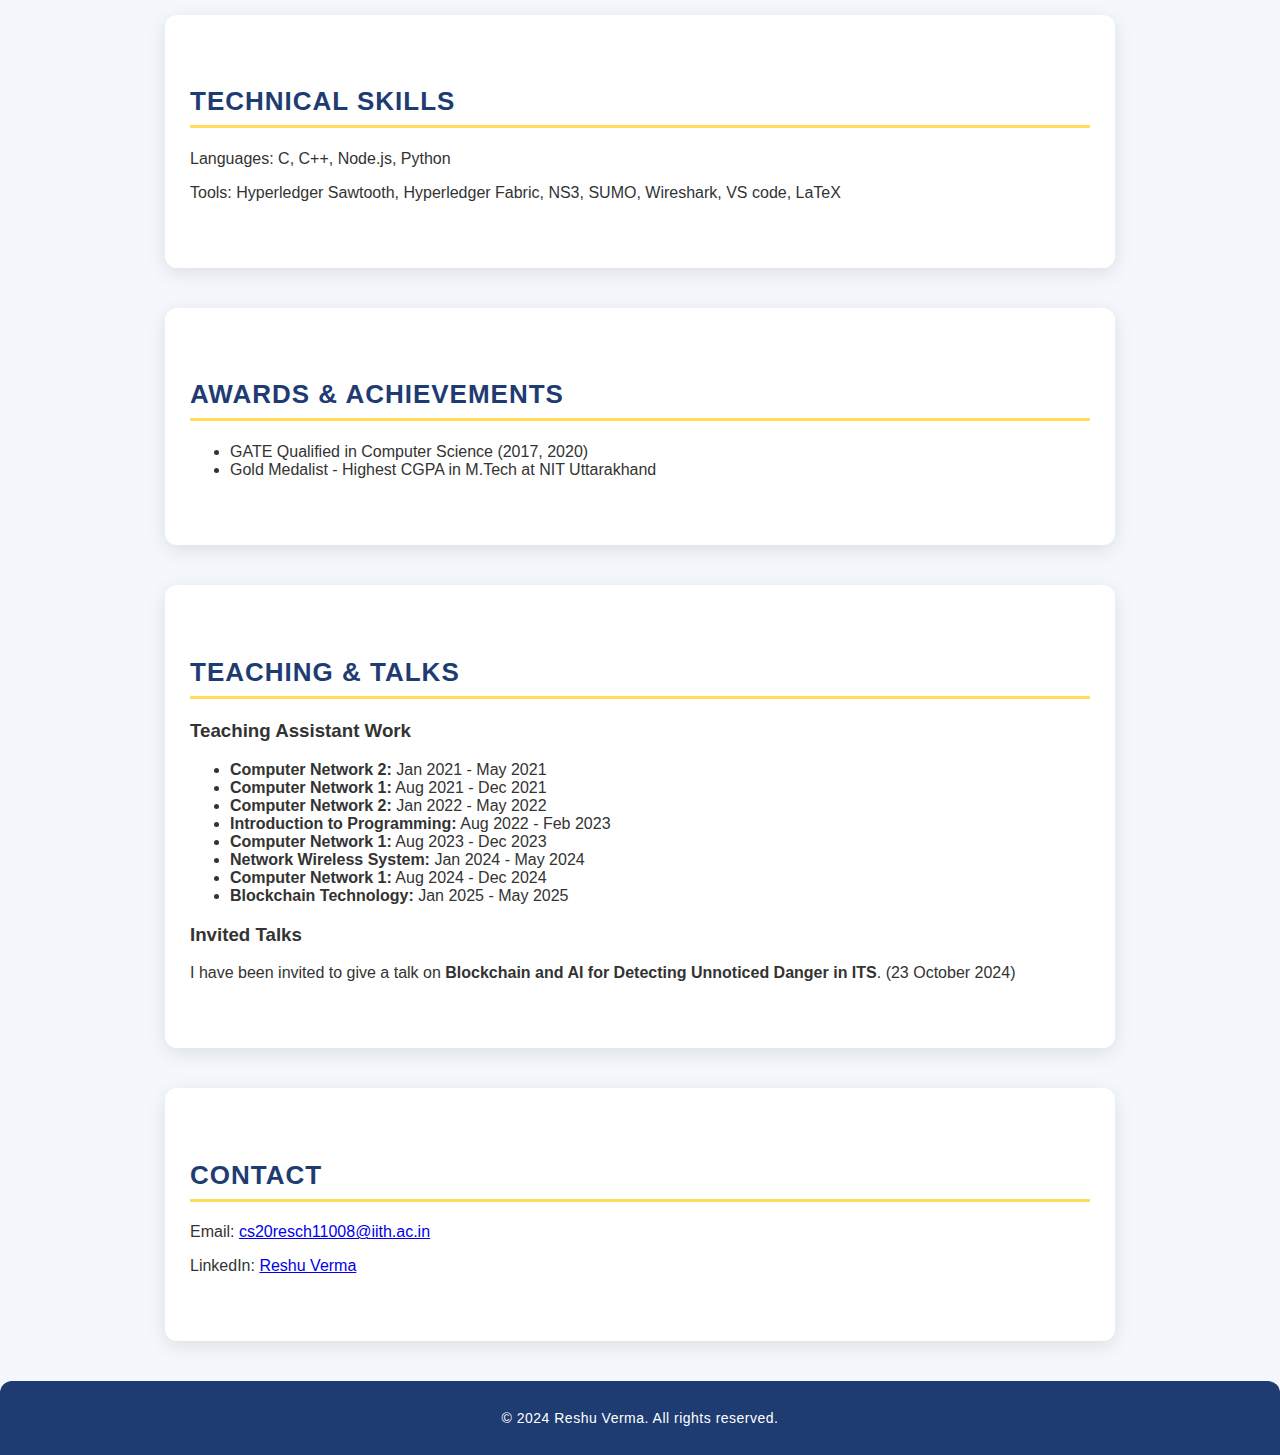
==== commit 0e9d1fda: "Update index.html" ====
--- a/index.html
+++ b/index.html
@@ -29,7 +29,7 @@
 
      <section id="about">
         <h2>About Me</h2>
-        <p>I am a Research Scholar in the Computer Science Department at the Indian Institute of Technology Hyderabad. My research focuses on Blockchain Technology for Intelligent Transportation Systems, with an emphasis on securing and validating messages exchanged within ITS networks. Additionally, I have worked on attribute-based cryptographic key agreement protocols.</p>
+        <p>I am a Research Scholar in the Computer Science and Engineering Department at the Indian Institute of Technology Hyderabad. My research focuses on Blockchain Technology for Intelligent Transportation Systems, with an emphasis on securing and validating messages exchanged within ITS networks. Additionally, I have worked on attribute-based cryptographic key agreement protocols.</p>
     </section>
     
     <section id="academic">
--- a/styles.css
+++ b/styles.css
@@ -3,21 +3,21 @@
     font-family: "Poppins", sans-serif;
     margin: 0;
     padding: 0;
-    background-color: #f8f9fa; /* Light and soothing background */
+    background-color: #f4f7fc;
     color: #333;
-    scroll-behavior: smooth; /* Smooth scrolling */
+    scroll-behavior: smooth;
 }
 
 /* Navigation Bar */
 nav {
-    background: linear-gradient(to right, #1e3c72, #2a5298); /* Gradient for elegance */
-    padding: 15px 0;
+    background: #1e3c72; /* Solid dark background */
+    padding: 12px 0;
     position: fixed;
     width: 100%;
     top: 0;
     left: 0;
     z-index: 1000;
-    box-shadow: 0 2px 10px rgba(0, 0, 0, 0.1);
+    box-shadow: 0 4px 12px rgba(0, 0, 0, 0.1);
 }
 
 nav ul {
@@ -28,31 +28,44 @@
 }
 
 nav ul li {
-    display: inline;
-    margin: 0 20px;
+    display: inline-block;
+    margin: 0 15px;
 }
 
 nav ul li a {
     text-decoration: none;
-    color: green;
+    color: white; /* Changed to white for better visibility */
     font-weight: 600;
     font-size: 17px;
-    padding: 8px 12px;
+    padding: 10px 15px;
     transition: 0.3s;
-    border-radius: 5px;
+    border-radius: 8px;
 }
 
 nav ul li a:hover {
-    background-color: rgba(255, 255, 255, 0.2);
+    background-color: rgba(255, 221, 87, 0.3);
     color: #ffdd57;
+    transform: scale(1.1);
 }
 
-/* Header Section */
+/* --- Split Layout for Header --- */
 header {
+    display: flex;
+    align-items: center;
+    justify-content: center;
+    padding: 80px 20px 40px; /* Adjusted spacing */
+    background: linear-gradient(to right, #6c87ae, #1e3c72);
+    color: white;
+    box-shadow: 0 6px 15px rgba(0, 0, 0, 0.15);
+    border-radius: 0 0 20px 20px;
+    max-width: 1000px;
+    margin: auto;
+}
+
+/* Left Side (Profile Image) */
+.header-left {
+    flex: 1;
     text-align: center;
-    padding: 100px 20px ;
-    background: linear-gradient(to right, #7488a9, #1e3c72);
-    color: white;
 }
 
 .profile-pic {
@@ -61,58 +74,86 @@
     border-radius: 50%;
     border: 4px solid white;
     object-fit: cover;
-    box-shadow: 0 4px 10px rgba(0, 0, 0, 0.2);
-    transition: transform 0.3s ease-in-out;
+    box-shadow: 0 4px 12px rgba(0, 0, 0, 0.3);
+    transition: transform 0.3s ease-in-out, box-shadow 0.3s ease-in-out;
+     margin-right: 20px;
 }
 
 .profile-pic:hover {
-    transform: scale(1.05);
+    transform: scale(1.08);
+    box-shadow: 0 6px 18px rgba(0, 0, 0, 0.35);
 }
 
-/* Sections */
+/* Right Side (Text Details) */
+.header-right {
+    flex: 2;
+    padding: 20px;
+    text-align: left;
+     padding-left: 20px;
+}
+
+.header-right h1 {
+    font-size: 28px;
+    margin-bottom: 5px;
+}
+
+.header-right p {
+    font-size: 16px;
+    margin: 5px 0;
+}
+
+.contact-info {
+    display: flex;
+    align-items: center;
+    gap: 10px;
+}
+
+.contact-info a {
+    text-decoration: none;
+    color: white;
+    font-weight: 600;
+    transition: color 0.3s ease-in-out;
+}
+
+.contact-info a:hover {
+    color: #ffdd57;
+}
+
+/* --- Sections Styling --- */
 section {
-    padding: 60px 20px;
+    padding: 50px 25px;
     max-width: 900px;
     margin: auto;
     background: white;
-    margin-bottom: 30px;
-    border-radius: 10px;
-    box-shadow: 0 5px 15px rgba(0, 0, 0, 0.08);
-    transition: 0.3s;
+    margin-bottom: 40px;
+    border-radius: 12px;
+    box-shadow: 0 5px 20px rgba(0, 0, 0, 0.1);
+    transition: 0.3s ease-in-out;
 }
 
 section:hover {
     transform: translateY(-5px);
+    box-shadow: 0 8px 25px rgba(0, 0, 0, 0.15);
 }
 
 h2 {
     border-bottom: 3px solid #ffdd57;
-    padding-bottom: 10px;
+    padding-bottom: 8px;
     color: #1e3c72;
-    font-size: 24px;
+    font-size: 26px;
+    text-transform: uppercase;
+    letter-spacing: 1px;
 }
 
-/* List Styles */
-ul {
-    list-style-type: none;
-    padding: 0;
-}
-
-ul li {
-    background: #eef1f7;
-    margin: 8px 0;
-    padding: 10px;
-    border-radius: 5px;
-    transition: 0.3s;
-    line-height: 1.6;
-}
-
-ul li:hover {
-    background: #d0e0f7;
-}
-
-/* Footer */
+/* --- Footer --- */
 footer {
     text-align: center;
     background-color: #1e3c72;
-    color
+    color: white;
+    padding: 15px;
+    font-size: 14px;
+    letter-spacing: 0.5px;
+    border-radius: 12px 12px 0 0;
+    margin-top: 40px;
+}
+
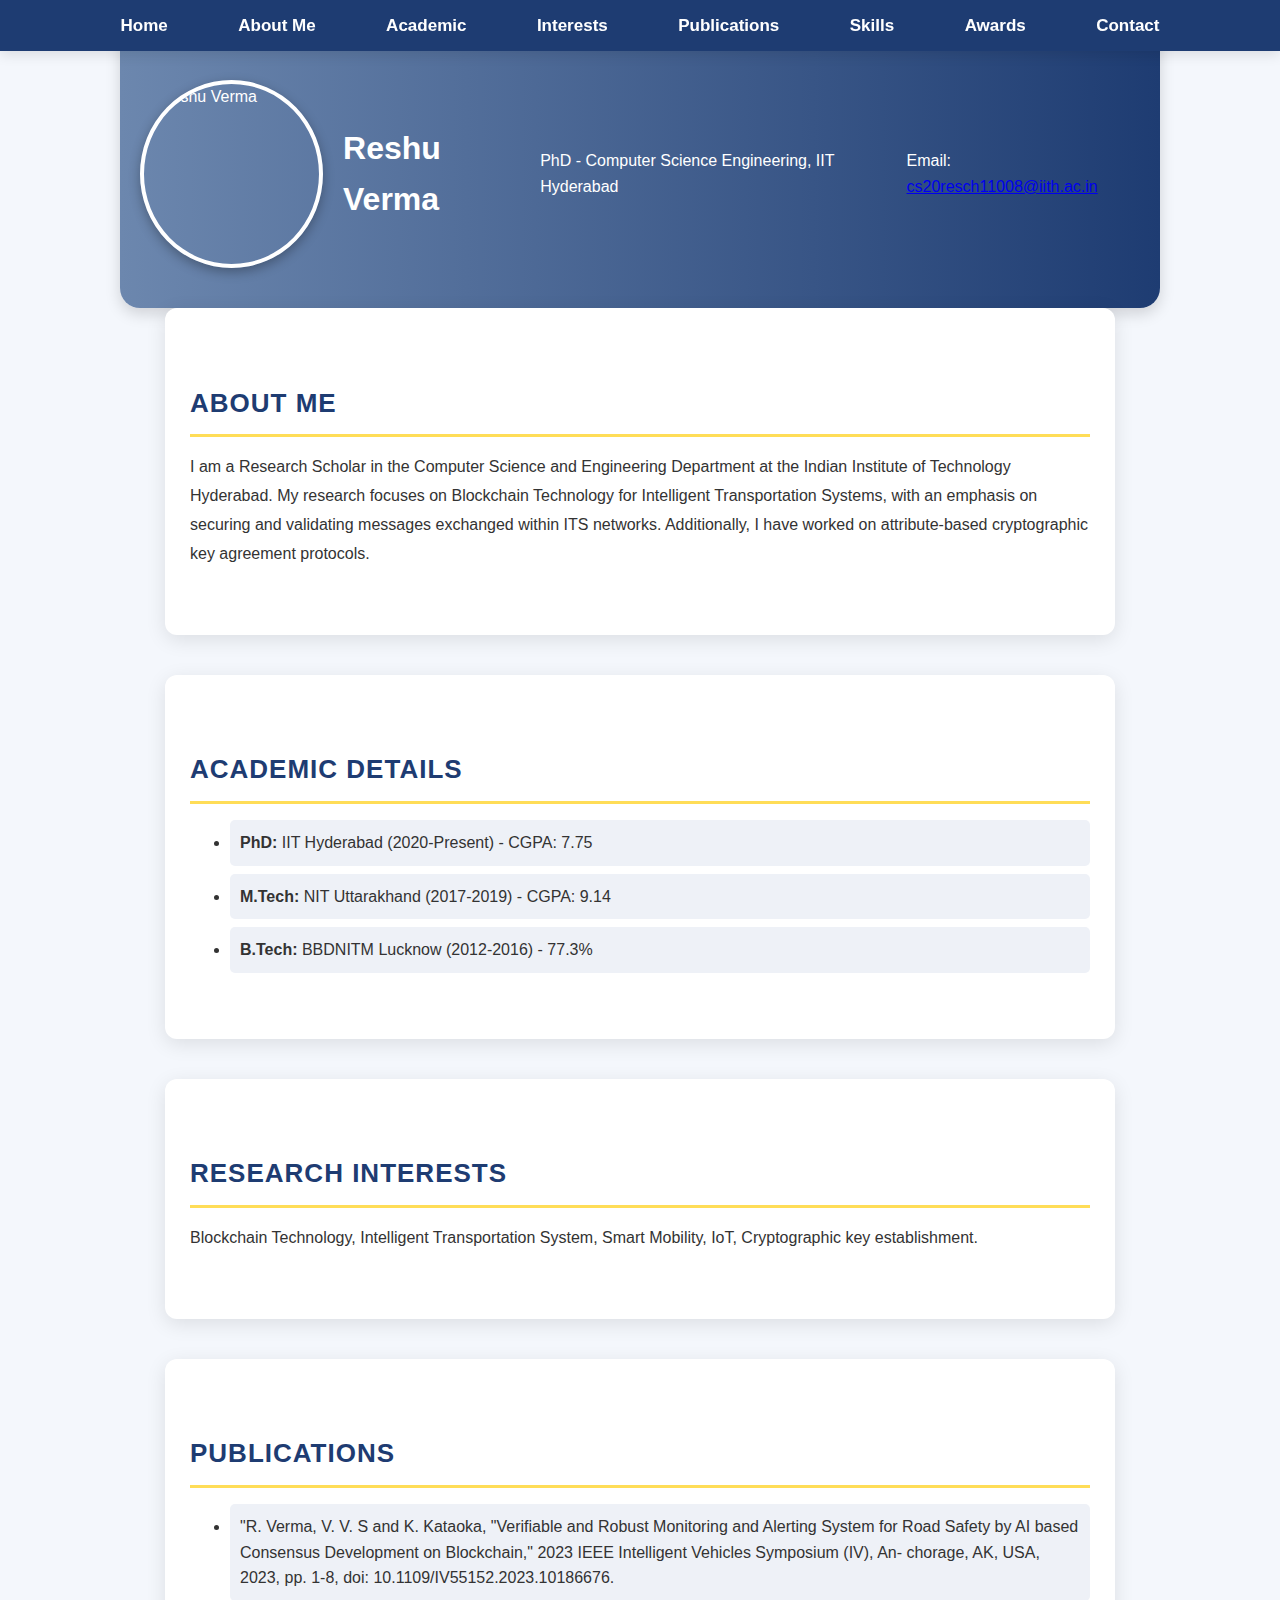
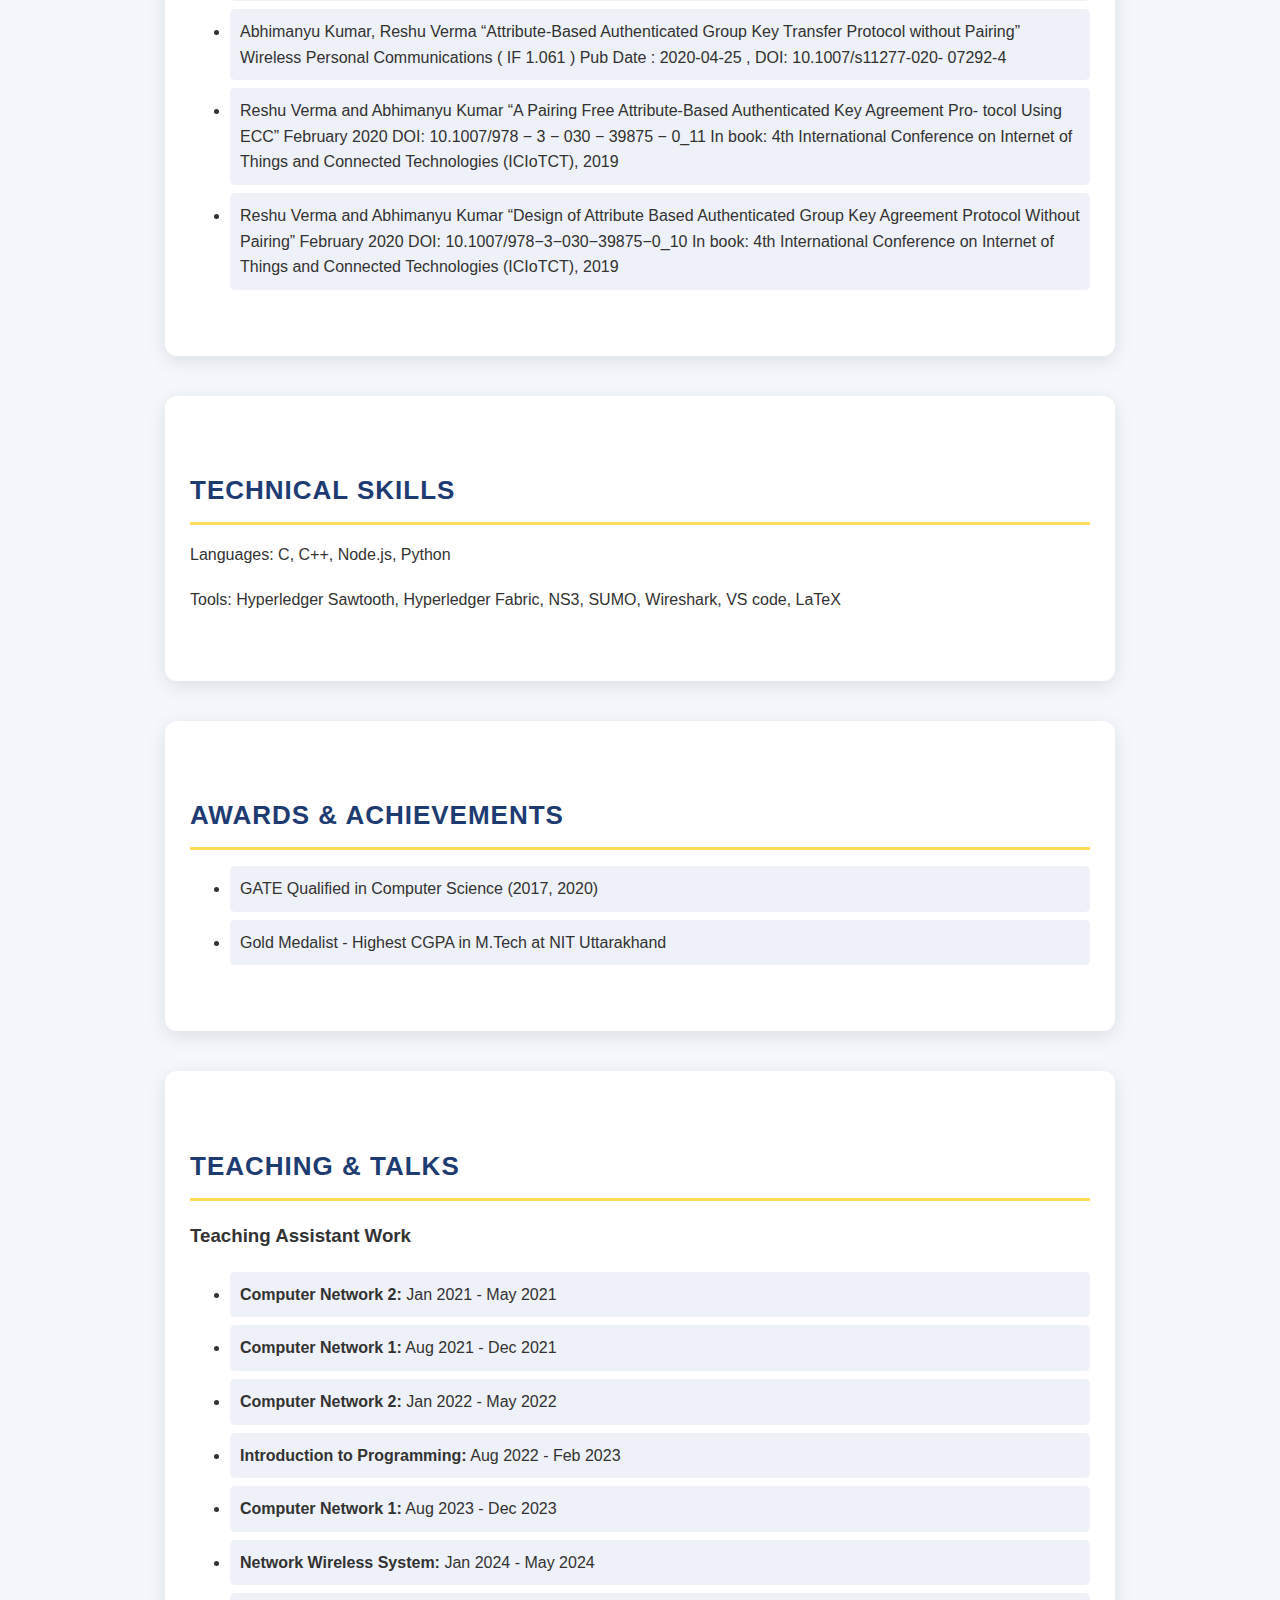
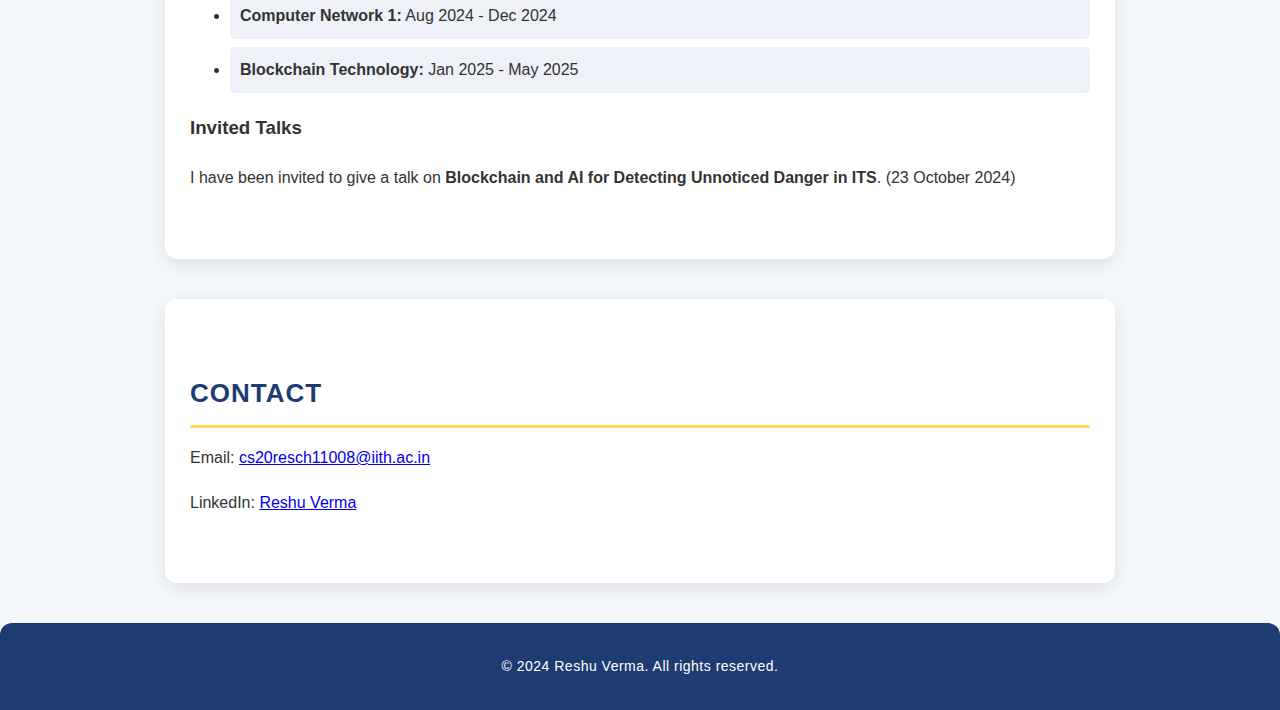
==== commit 4b7ab510: "Update index.html" ====
--- a/index.html
+++ b/index.html
@@ -35,7 +35,7 @@
     <section id="academic">
         <h2>Academic Details</h2>
         <ul>
-            <li><strong>PhD:</strong> IIT Hyderabad (Ongoing) - CGPA: 7.75</li>
+            <li><strong>PhD:</strong> IIT Hyderabad (2020-Present) - CGPA: 7.75</li>
             <li><strong>M.Tech:</strong> NIT Uttarakhand (2017-2019) - CGPA: 9.14</li>
             <li><strong>B.Tech:</strong> BBDNITM Lucknow (2012-2016) - 77.3%</li>
         </ul>
--- a/styles.css
+++ b/styles.css
@@ -6,11 +6,12 @@
     background-color: #f4f7fc;
     color: #333;
     scroll-behavior: smooth;
+    line-height: 1.6; /* Increased line spacing for readability */
 }
 
 /* Navigation Bar */
 nav {
-    background: #1e3c72; /* Solid dark background */
+    background: #1e3c72;
     padding: 12px 0;
     position: fixed;
     width: 100%;
@@ -34,10 +35,10 @@
 
 nav ul li a {
     text-decoration: none;
-    color: white; /* Changed to white for better visibility */
+    color: white;
     font-weight: 600;
     font-size: 17px;
-    padding: 10px 15px;
+    padding: 12px 18px; /* Adjusted padding for better spacing */
     transition: 0.3s;
     border-radius: 8px;
 }
@@ -48,12 +49,25 @@
     transform: scale(1.1);
 }
 
-/* --- Split Layout for Header --- */
+section ul li {
+    background: #eef1f7;
+    margin: 8px 0;
+    padding: 10px;
+    border-radius: 5px;
+    transition: 0.3s;
+    line-height: 1.6;
+}
+
+section ul li:hover {
+    background: #d0e0f7;
+}
+
+/* Header Section */
 header {
     display: flex;
     align-items: center;
     justify-content: center;
-    padding: 80px 20px 40px; /* Adjusted spacing */
+    padding: 80px 20px 40px;
     background: linear-gradient(to right, #6c87ae, #1e3c72);
     color: white;
     box-shadow: 0 6px 15px rgba(0, 0, 0, 0.15);
@@ -76,7 +90,7 @@
     object-fit: cover;
     box-shadow: 0 4px 12px rgba(0, 0, 0, 0.3);
     transition: transform 0.3s ease-in-out, box-shadow 0.3s ease-in-out;
-     margin-right: 20px;
+    margin-right: 20px;
 }
 
 .profile-pic:hover {
@@ -89,23 +103,24 @@
     flex: 2;
     padding: 20px;
     text-align: left;
-     padding-left: 20px;
+    padding-left: 20px;
 }
 
 .header-right h1 {
     font-size: 28px;
-    margin-bottom: 5px;
+    margin-bottom: 10px; /* Increased spacing */
 }
 
 .header-right p {
     font-size: 16px;
-    margin: 5px 0;
+    margin: 10px 0; /* Added spacing for better separation */
 }
 
+/* Contact Info */
 .contact-info {
     display: flex;
     align-items: center;
-    gap: 10px;
+    gap: 12px; /* Added space between icons */
 }
 
 .contact-info a {
@@ -119,7 +134,7 @@
     color: #ffdd57;
 }
 
-/* --- Sections Styling --- */
+/* Sections Styling */
 section {
     padding: 50px 25px;
     max-width: 900px;
@@ -129,6 +144,7 @@
     border-radius: 12px;
     box-shadow: 0 5px 20px rgba(0, 0, 0, 0.1);
     transition: 0.3s ease-in-out;
+    line-height: 1.8; /* Increased line height for better readability */
 }
 
 section:hover {
@@ -136,6 +152,7 @@
     box-shadow: 0 8px 25px rgba(0, 0, 0, 0.15);
 }
 
+/* Headings */
 h2 {
     border-bottom: 3px solid #ffdd57;
     padding-bottom: 8px;
@@ -143,14 +160,15 @@
     font-size: 26px;
     text-transform: uppercase;
     letter-spacing: 1px;
+    margin-bottom: 15px; /* Added spacing below headings */
 }
 
-/* --- Footer --- */
+/* Footer */
 footer {
     text-align: center;
     background-color: #1e3c72;
     color: white;
-    padding: 15px;
+    padding: 18px; /* Slightly increased padding */
     font-size: 14px;
     letter-spacing: 0.5px;
     border-radius: 12px 12px 0 0;
